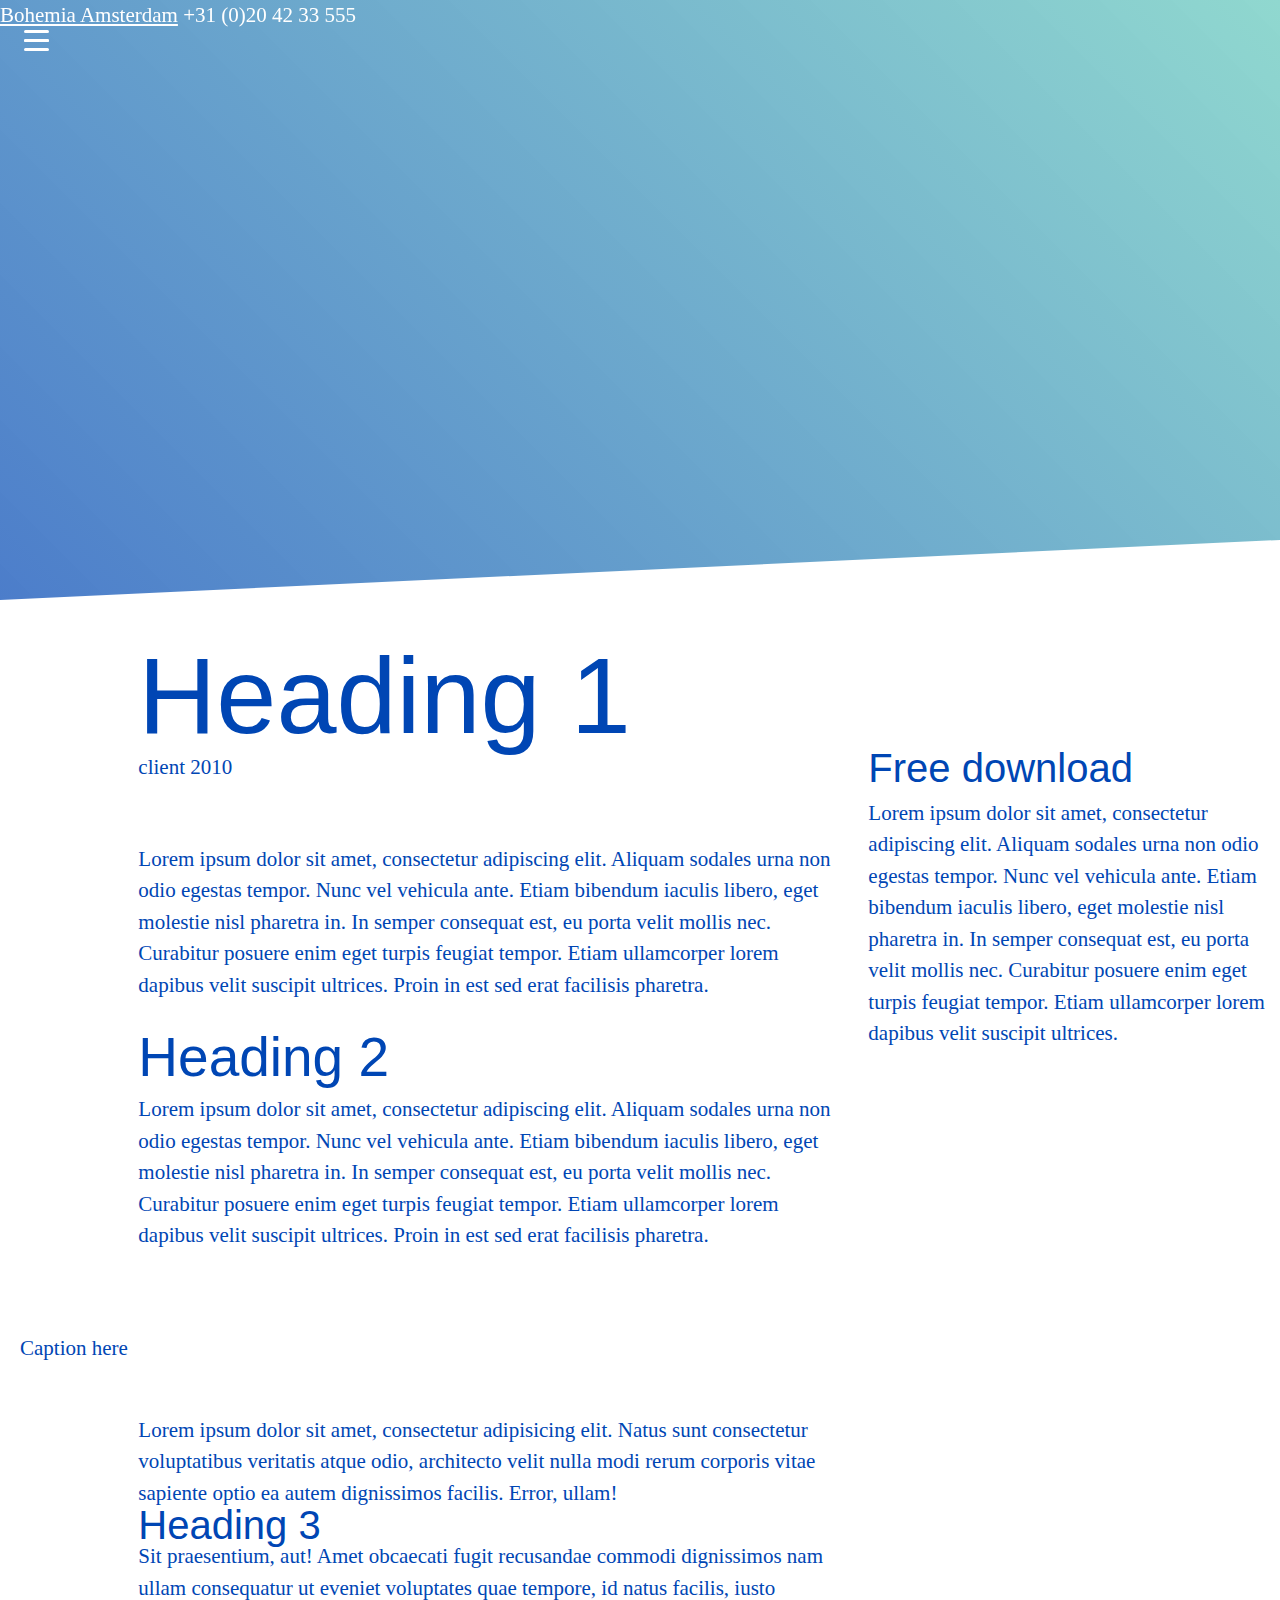
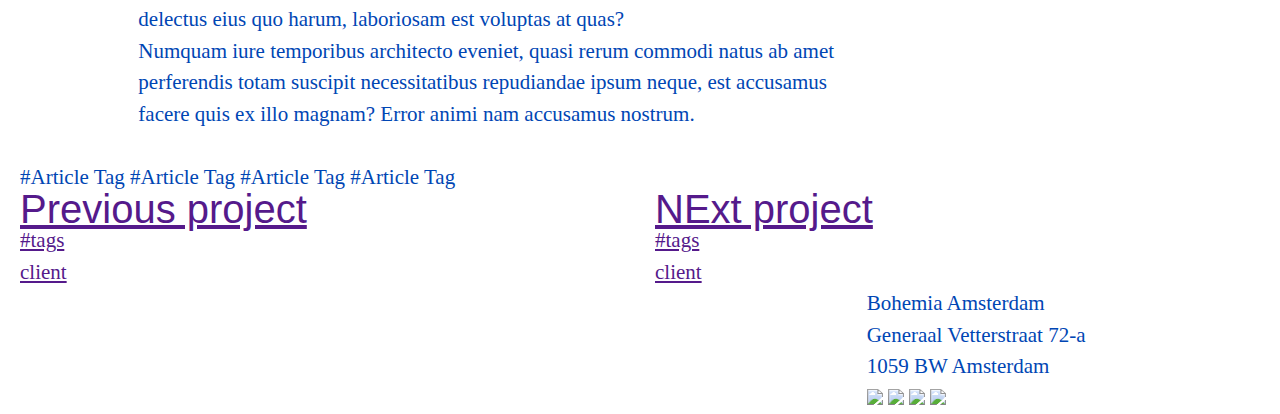
==== index.html @ 064f3d3f "First commit" ====
<!doctype html>
<!--[if lt IE 7]>	  <html class="no-js lt-ie9 lt-ie8 lt-ie7" lang=""> <![endif]-->
<!--[if IE 7]>		 <html class="no-js lt-ie9 lt-ie8" lang=""> <![endif]-->
<!--[if IE 8]>		 <html class="no-js lt-ie9" lang=""> <![endif]-->
<!--[if gt IE 8]><!--> <html class="no-js" lang=""> <!--<![endif]-->
	<head>
		<meta charset="utf-8">
		<meta http-equiv="X-UA-Compatible" content="IE=edge,chrome=1">
		<title></title>
		<meta name="description" content="">
		<meta name="viewport" content="width=device-width, initial-scale=1">
		<link rel="apple-touch-icon" href="apple-touch-icon.png">
		
		<link rel="stylesheet" href="atomic-docs/css/main.css">

		<script src="js/vendor/modernizr-2.8.3-respond-1.4.2.min.js"></script>
	</head>
	<body class="single-work">
  		
<!-- 	The hidden menu -->
	   	<nav class="menu"> 
			<div class="menu-container">
				<div class="menu-content">
					<ul>
						<l1><a href="">entry</a></l1>
						<l1><a href="">entry</a></l1>
						<l1><a href="">entry</a></l1>
						<l1><a href="">entry</a></l1>
						<l1><a href="">entry</a></l1>
						<l1><a href="">entry</a></l1>
					</ul>
				</div> 
			</div>
			<div class="veil"></div>
		</nav> 
		
<!-- 	The fixed header -->
		<header id="header" class="clearfix">
			<button id="ham"><span></span><span></span><span></span><span></span></button>
			<a class="logo" href="#">Bohemia Amsterdam</a>
			<a class="phone">&#43;31 (0)20 42 33 555</a>
		</header>

<!-- 	The hero image. echo the url at PHPHERE-->
		<div class="hero" style="
			background-image: url('http://lorempixel.com/1920/1080');
			background-image: -moz-linear-gradient(	45deg, rgba(0,70,180,0.7),rgba(70,190,175,0.6)), url('http://lorempixel.com/1920/1080');
			background: -webkit-linear-gradient(	45deg, rgba(0,70,180,0.7),rgba(70,190,175,0.6)), url('http://lorempixel.com/1920/1080');
			background: -o-linear-gradient(			45deg, rgba(0,70,180,0.7),rgba(70,190,175,0.6)), url('http://lorempixel.com/1920/1080');
			background: -ms-linear-gradient(		45deg, rgba(0,70,180,0.7),rgba(70,190,175,0.6)), url('http://lorempixel.com/1920/1080');
			background: linear-gradient(			45deg, rgba(0,70,180,0.7),rgba(70,190,175,0.6)), url('http://lorempixel.com/1920/1080');
			background-size: cover;
			-o-background-size: cover;
			-moz-background-size: cover;
			-webkit-background-size: cover;
			background-position:center;
			background-blend-mode: screen;
			-webkit-clip-path: polygon(0 0, 100% 0, 100% 90%, 0 100%);
  			clip-path: polygon(0 0, 100% 0, 100% 90%, 0 100%);">
  		</div>
  		
<!-- 	The main content -->
		<main class="container-fluid relative">
			<div class="row">
				<article class="col-xs"> 
					
				<!-- Header -->
					<header class="col-md-offset-1 col-md-7">
						<h1>Heading 1</h1>
						<div class="meta">
							<span class="client">client</span>
							<time class="year">2010</time>
						</div>
					</header>

				<!-- Intro -->
					<section class="col-md-offset-1 col-md-7">
						<p>Lorem ipsum dolor sit amet, consectetur adipiscing elit. Aliquam sodales urna non odio egestas tempor. Nunc vel vehicula ante. Etiam bibendum iaculis libero, eget molestie nisl pharetra in. In semper consequat est, eu porta velit mollis nec. Curabitur posuere enim eget turpis feugiat tempor. Etiam ullamcorper lorem dapibus velit suscipit ultrices. Proin in est sed erat facilisis pharetra.</p>
					</section>

				<!-- Content -->
					<section class="content">
						<h2>Heading 2</h2>
						<p>Lorem ipsum dolor sit amet, consectetur adipiscing elit. Aliquam sodales urna non odio egestas tempor. Nunc vel vehicula ante. Etiam bibendum iaculis libero, eget molestie nisl pharetra in. In semper consequat est, eu porta velit mollis nec. Curabitur posuere enim eget turpis feugiat tempor. Etiam ullamcorper lorem dapibus velit suscipit ultrices. Proin in est sed erat facilisis pharetra.</p>
						<figure>
							<img src="http://lorempixel.com/940/530" alt="">
							<figcaption>Caption here</figcaption>
						</figure>
						<p>Lorem ipsum dolor sit amet, consectetur adipisicing elit. Natus sunt consectetur voluptatibus veritatis atque odio, architecto velit nulla modi rerum corporis vitae sapiente optio ea autem dignissimos facilis. Error, ullam!</p>
						<h3>Heading 3</h3>
						<p>Sit praesentium, aut! Amet obcaecati fugit recusandae commodi dignissimos nam ullam consequatur ut eveniet voluptates quae tempore, id natus facilis, iusto delectus eius quo harum, laboriosam est voluptas at quas?</p>
						<p>Numquam iure temporibus architecto eveniet, quasi rerum commodi natus ab amet perferendis totam suscipit necessitatibus repudiandae ipsum neque, est accusamus facere quis ex illo magnam? Error animi nam accusamus nostrum.</p>
						
				<!-- 	Gallery -->		
						<section class="gallery">
							<img src="http://lorempixel.com/1920/1080" alt="">
							<img src="http://lorempixel.com/1920/1080" alt="">
							<img src="http://lorempixel.com/1920/1080" alt="">
						</section>
					</section>							

				<!-- Content Footer -->
					<footer>
						<span class="tag">#Article Tag</span>
						<span class="tag">#Article Tag</span>
						<span class="tag">#Article Tag</span>
						<span class="tag">#Article Tag</span>
					</footer>
				</article>
			
				
		<!-- 	Sidebar -->

				<aside class="col-xs col-md-4">
					<h4>Free download</h4>
					<p>Lorem ipsum dolor sit amet, consectetur adipiscing elit. Aliquam sodales urna non odio egestas tempor. Nunc vel vehicula ante. Etiam bibendum iaculis libero, eget molestie nisl pharetra in. In semper consequat est, eu porta velit mollis nec. Curabitur posuere enim eget turpis feugiat tempor. Etiam ullamcorper lorem dapibus velit suscipit ultrices.</p>
				</aside>


			</div>
		</main>
		
<!-- 		Prev/Next -->
		<section class="container-fluid">
			<div class="row">
				<div class="col-xs-12 col-md-6">
					<a href="">
						<h3>Previous project</h3>
						<div>#tags</div>
						<div>client</div>
					</a>					
				</div>
				<div class="col-xs-12 col-md-6">
					<a href="">
						<h3>NExt project</h3>
						<div>#tags</div>
						<div>client</div>
					</a>	
				</div>
			</div>
		</section> 
		
<!-- 		Footer -->
		<footer class="container-fluid">
			<div class="row">
				<div class="col-md-4 col-md-offset-8">
					<div><strong>Bohemia Amsterdam</strong></div>
					<div>Generaal Vetterstraat 72-a<br>1059 BW Amsterdam</div>
					<div>
						<span><a href="#"><img src="http://lorempixel.com/44/44" ></a></span>
						<span><a href="#"><img src="http://lorempixel.com/44/44" ></a></span>
						<span><a href="#"><img src="http://lorempixel.com/44/44" ></a></span>
						<span><a href="#"><img src="http://lorempixel.com/44/44" ></a></span>
					</div>
				</div>
			</div>
			
		</footer>

		<script src="//ajax.googleapis.com/ajax/libs/jquery/1.11.2/jquery.js"></script>
		<script>window.jQuery || document.write('<script src="js/vendor/jquery-1.11.2.js"><\/script>')</script>

		<script src="js/main.js"></script>

		<!-- Google Analytics: change UA-XXXXX-X to be your site's ID. -->
		<script>
			(function(b,o,i,l,e,r){b.GoogleAnalyticsObject=l;b[l]||(b[l]=
			function(){(b[l].q=b[l].q||[]).push(arguments)});b[l].l=+new Date;
			e=o.createElement(i);r=o.getElementsByTagName(i)[0];
			e.src='//www.google-analytics.com/analytics.js';
			r.parentNode.insertBefore(e,r)}(window,document,'script','ga'));
			ga('create','UA-XXXXX-X','auto');ga('send','pageview');
		</script>
	</body>
</html>
---- atomic-docs/css/main.css ----
/* scss/utilities/_variables.scss */
/* scss/utilities/_reset.scss */
/* Eric Meyer's CSS Reset
   http://meyerweb.com/eric/tools/css/reset/ 
   v2.0 | 20110126
   License: none (public domain)
   This is a Sass partial
*/
html, body, div, span, applet, object, iframe,
h1, h2, h3, h4, h5, h6, p, blockquote, pre,
a, abbr, acronym, address, big, cite, code,
del, dfn, em, img, ins, kbd, q, s, samp,
small, strike, strong, sub, sup, tt, var,
b, u, i, center,
dl, dt, dd, ol, ul, li,
fieldset, form, label, legend,
table, caption, tbody, tfoot, thead, tr, th, td,
article, aside, canvas, details, embed,
figure, figcaption, footer, header, hgroup,
menu, nav, output, ruby, section, summary,
time, mark, audio, video {
  margin: 0;
  padding: 0;
  border: 0;
  font-size: 100%;
  font: inherit;
  vertical-align: baseline; }

/* HTML5 display-role reset for older browsers */
article, aside, details, figcaption, figure,
footer, header, hgroup, menu, nav, section {
  display: block; }

body {
  line-height: 1; }

ol, ul {
  list-style: none; }

blockquote, q {
  quotes: none; }

blockquote:before, blockquote:after,
q:before, q:after {
  content: '';
  content: none; }

table {
  border-collapse: collapse;
  border-spacing: 0; }

input, button {
  -webkit-border-radius: 0;
  border-radius: 0;
  -webkit-appearance: none;
  -moz-appearance: none;
  appearance: none;
  box-shadow: none;
  border-radius: none;
  border: none;
  cursor: pointer;
  background: none; }

/* scss/utilities/_base.scss */
html {
  font-size: 62.5%; }

body {
  font-size: 2.1rem;
  font-family: "livory", Times, "Times New Roman", serif;
  color: #0046b4;
  line-height: 1.5;
  -webkit-font-smoothing: antialiased;
  -moz-osx-font-smoothing: grayscale; }

.relative {
  position: relative; }

.container-fluid, .container {
  margin-right: auto;
  margin-left: auto; }

.container-fluid {
  padding-right: 2rem;
  padding-left: 2rem;
  max-width: 143rem; }

.row {
  box-sizing: border-box;
  display: -webkit-box;
  display: -ms-flexbox;
  display: flex;
  -webkit-box-flex: 0;
  -ms-flex: 0 1 auto;
  flex: 0 1 auto;
  -webkit-box-orient: horizontal;
  -webkit-box-direction: normal;
  -ms-flex-direction: row;
  flex-direction: row;
  -ms-flex-wrap: wrap;
  flex-wrap: wrap;
  margin-right: -1.5rem;
  margin-left: -1.5rem; }
  .row.reverse {
    -webkit-box-orient: horizontal;
    -webkit-box-direction: reverse;
    -ms-flex-direction: row-reverse;
    flex-direction: row-reverse; }

.col.reverse {
  -webkit-box-orient: vertical;
  -webkit-box-direction: reverse;
  -ms-flex-direction: column-reverse;
  flex-direction: column-reverse; }

.col-xs, .col-xs-1, .col-xs-2, .col-xs-3, .col-xs-4, .col-xs-5, .col-xs-6, .col-xs-7, .col-xs-8, .col-xs-9, .col-xs-10, .col-xs-11, .col-xs-12, .col-xs-offset-0, .col-xs-offset-1, .col-xs-offset-2, .col-xs-offset-3, .col-xs-offset-4, .col-xs-offset-5, .col-xs-offset-6, .col-xs-offset-7, .col-xs-offset-8, .col-xs-offset-9, .col-xs-offset-10, .col-xs-offset-11, .col-xs-offset-12 {
  box-sizing: border-box;
  -webkit-box-flex: 0;
  -ms-flex: 0 0 auto;
  flex: 0 0 auto;
  padding-right: 1.5rem;
  padding-left: 1.5rem; }

.col-xs {
  -webkit-box-flex: 1;
  -ms-flex-positive: 1;
  flex-grow: 1;
  -ms-flex-preferred-size: 0;
  flex-basis: 0;
  max-width: 100%; }

.col-xs-1 {
  -ms-flex-preferred-size: 8.33333333%;
  flex-basis: 8.33333333%;
  max-width: 8.33333333%; }

.col-xs-2 {
  -ms-flex-preferred-size: 16.66666667%;
  flex-basis: 16.66666667%;
  max-width: 16.66666667%; }

.col-xs-3 {
  -ms-flex-preferred-size: 25%;
  flex-basis: 25%;
  max-width: 25%; }

.col-xs-4 {
  -ms-flex-preferred-size: 33.33333333%;
  flex-basis: 33.33333333%;
  max-width: 33.33333333%; }

.col-xs-5 {
  -ms-flex-preferred-size: 41.66666667%;
  flex-basis: 41.66666667%;
  max-width: 41.66666667%; }

.col-xs-6 {
  -ms-flex-preferred-size: 50%;
  flex-basis: 50%;
  max-width: 50%; }

.col-xs-7 {
  -ms-flex-preferred-size: 58.33333333%;
  flex-basis: 58.33333333%;
  max-width: 58.33333333%; }

.col-xs-8 {
  -ms-flex-preferred-size: 66.66666667%;
  flex-basis: 66.66666667%;
  max-width: 66.66666667%; }

.col-xs-9 {
  -ms-flex-preferred-size: 75%;
  flex-basis: 75%;
  max-width: 75%; }

.col-xs-10 {
  -ms-flex-preferred-size: 83.33333333%;
  flex-basis: 83.33333333%;
  max-width: 83.33333333%; }

.col-xs-11 {
  -ms-flex-preferred-size: 91.66666667%;
  flex-basis: 91.66666667%;
  max-width: 91.66666667%; }

.col-xs-12 {
  -ms-flex-preferred-size: 100%;
  flex-basis: 100%;
  max-width: 100%; }

.col-xs-offset-0 {
  margin-left: 0; }

.col-xs-offset-1 {
  margin-left: 8.33333333%; }

.col-xs-offset-2 {
  margin-left: 16.66666667%; }

.col-xs-offset-3 {
  margin-left: 25%; }

.col-xs-offset-4 {
  margin-left: 33.33333333%; }

.col-xs-offset-5 {
  margin-left: 41.66666667%; }

.col-xs-offset-6 {
  margin-left: 50%; }

.col-xs-offset-7 {
  margin-left: 58.33333333%; }

.col-xs-offset-8 {
  margin-left: 66.66666667%; }

.col-xs-offset-9 {
  margin-left: 75%; }

.col-xs-offset-10 {
  margin-left: 83.33333333%; }

.col-xs-offset-11 {
  margin-left: 91.66666667%; }

.start-xs {
  -webkit-box-pack: start;
  -ms-flex-pack: start;
  justify-content: flex-start;
  text-align: start; }

.center-xs {
  -webkit-box-pack: center;
  -ms-flex-pack: center;
  justify-content: center;
  text-align: center; }

.end-xs {
  -webkit-box-pack: end;
  -ms-flex-pack: end;
  justify-content: flex-end;
  text-align: end; }

.top-xs {
  -webkit-box-align: start;
  -ms-flex-align: start;
  align-items: flex-start; }

.middle-xs {
  -webkit-box-align: center;
  -ms-flex-align: center;
  align-items: center; }

.bottom-xs {
  -webkit-box-align: end;
  -ms-flex-align: end;
  align-items: flex-end; }

.around-xs {
  -ms-flex-pack: distribute;
  justify-content: space-around; }

.between-xs {
  -webkit-box-pack: justify;
  -ms-flex-pack: justify;
  justify-content: space-between; }

.first-xs {
  -webkit-box-ordinal-group: 0;
  -ms-flex-order: -1;
  order: -1; }

.last-xs {
  -webkit-box-ordinal-group: 2;
  -ms-flex-order: 1;
  order: 1; }

@media only screen and (min-width: 48rem) {
  .container {
    width: 49rem; }
  .col-sm, .col-sm-1, .col-sm-2, .col-sm-3, .col-sm-4, .col-sm-5, .col-sm-6, .col-sm-7, .col-sm-8, .col-sm-9, .col-sm-10, .col-sm-11, .col-sm-12, .col-sm-offset-0, .col-sm-offset-1, .col-sm-offset-2, .col-sm-offset-3, .col-sm-offset-4, .col-sm-offset-5, .col-sm-offset-6, .col-sm-offset-7, .col-sm-offset-8, .col-sm-offset-9, .col-sm-offset-10, .col-sm-offset-11, .col-sm-offset-12 {
    box-sizing: border-box;
    -webkit-box-flex: 0;
    -ms-flex: 0 0 auto;
    flex: 0 0 auto;
    padding-right: 1.5rem;
    padding-left: 1.5rem; }
  .col-sm {
    -webkit-box-flex: 1;
    -ms-flex-positive: 1;
    flex-grow: 1;
    -ms-flex-preferred-size: 0;
    flex-basis: 0;
    max-width: 100%; }
  .col-sm-1 {
    -ms-flex-preferred-size: 8.33333333%;
    flex-basis: 8.33333333%;
    max-width: 8.33333333%; }
  .col-sm-2 {
    -ms-flex-preferred-size: 16.66666667%;
    flex-basis: 16.66666667%;
    max-width: 16.66666667%; }
  .col-sm-3 {
    -ms-flex-preferred-size: 25%;
    flex-basis: 25%;
    max-width: 25%; }
  .col-sm-4 {
    -ms-flex-preferred-size: 33.33333333%;
    flex-basis: 33.33333333%;
    max-width: 33.33333333%; }
  .col-sm-5 {
    -ms-flex-preferred-size: 41.66666667%;
    flex-basis: 41.66666667%;
    max-width: 41.66666667%; }
  .col-sm-6 {
    -ms-flex-preferred-size: 50%;
    flex-basis: 50%;
    max-width: 50%; }
  .col-sm-7 {
    -ms-flex-preferred-size: 58.33333333%;
    flex-basis: 58.33333333%;
    max-width: 58.33333333%; }
  .col-sm-8 {
    -ms-flex-preferred-size: 66.66666667%;
    flex-basis: 66.66666667%;
    max-width: 66.66666667%; }
  .col-sm-9 {
    -ms-flex-preferred-size: 75%;
    flex-basis: 75%;
    max-width: 75%; }
  .col-sm-10 {
    -ms-flex-preferred-size: 83.33333333%;
    flex-basis: 83.33333333%;
    max-width: 83.33333333%; }
  .col-sm-11 {
    -ms-flex-preferred-size: 91.66666667%;
    flex-basis: 91.66666667%;
    max-width: 91.66666667%; }
  .col-sm-12 {
    -ms-flex-preferred-size: 100%;
    flex-basis: 100%;
    max-width: 100%; }
  .col-sm-offset-0 {
    margin-left: 0; }
  .col-sm-offset-1 {
    margin-left: 8.33333333%; }
  .col-sm-offset-2 {
    margin-left: 16.66666667%; }
  .col-sm-offset-3 {
    margin-left: 25%; }
  .col-sm-offset-4 {
    margin-left: 33.33333333%; }
  .col-sm-offset-5 {
    margin-left: 41.66666667%; }
  .col-sm-offset-6 {
    margin-left: 50%; }
  .col-sm-offset-7 {
    margin-left: 58.33333333%; }
  .col-sm-offset-8 {
    margin-left: 66.66666667%; }
  .col-sm-offset-9 {
    margin-left: 75%; }
  .col-sm-offset-10 {
    margin-left: 83.33333333%; }
  .col-sm-offset-11 {
    margin-left: 91.66666667%; }
  .start-sm {
    -webkit-box-pack: start;
    -ms-flex-pack: start;
    justify-content: flex-start;
    text-align: start; }
  .center-sm {
    -webkit-box-pack: center;
    -ms-flex-pack: center;
    justify-content: center;
    text-align: center; }
  .end-sm {
    -webkit-box-pack: end;
    -ms-flex-pack: end;
    justify-content: flex-end;
    text-align: end; }
  .top-sm {
    -webkit-box-align: start;
    -ms-flex-align: start;
    align-items: flex-start; }
  .middle-sm {
    -webkit-box-align: center;
    -ms-flex-align: center;
    align-items: center; }
  .bottom-sm {
    -webkit-box-align: end;
    -ms-flex-align: end;
    align-items: flex-end; }
  .around-sm {
    -ms-flex-pack: distribute;
    justify-content: space-around; }
  .between-sm {
    -webkit-box-pack: justify;
    -ms-flex-pack: justify;
    justify-content: space-between; }
  .first-sm {
    -webkit-box-ordinal-group: 0;
    -ms-flex-order: -1;
    order: -1; }
  .last-sm {
    -webkit-box-ordinal-group: 2;
    -ms-flex-order: 1;
    order: 1; } }

@media only screen and (min-width: 64rem) {
  .container {
    width: 65rem; }
  .col-md, .col-md-1, .col-md-2, .col-md-3, .col-md-4, .col-md-5, .col-md-6, .col-md-7, .col-md-8, .col-md-9, .col-md-10, .col-md-11, .col-md-12, .col-md-offset-0, .col-md-offset-1, .col-md-offset-2, .col-md-offset-3, .col-md-offset-4, .col-md-offset-5, .col-md-offset-6, .col-md-offset-7, .col-md-offset-8, .col-md-offset-9, .col-md-offset-10, .col-md-offset-11, .col-md-offset-12 {
    box-sizing: border-box;
    -webkit-box-flex: 0;
    -ms-flex: 0 0 auto;
    flex: 0 0 auto;
    padding-right: 1.5rem;
    padding-left: 1.5rem; }
  .col-md {
    -webkit-box-flex: 1;
    -ms-flex-positive: 1;
    flex-grow: 1;
    -ms-flex-preferred-size: 0;
    flex-basis: 0;
    max-width: 100%; }
  .col-md-1 {
    -ms-flex-preferred-size: 8.33333333%;
    flex-basis: 8.33333333%;
    max-width: 8.33333333%; }
  .col-md-2 {
    -ms-flex-preferred-size: 16.66666667%;
    flex-basis: 16.66666667%;
    max-width: 16.66666667%; }
  .col-md-3 {
    -ms-flex-preferred-size: 25%;
    flex-basis: 25%;
    max-width: 25%; }
  .col-md-4 {
    -ms-flex-preferred-size: 33.33333333%;
    flex-basis: 33.33333333%;
    max-width: 33.33333333%; }
  .col-md-5 {
    -ms-flex-preferred-size: 41.66666667%;
    flex-basis: 41.66666667%;
    max-width: 41.66666667%; }
  .col-md-6 {
    -ms-flex-preferred-size: 50%;
    flex-basis: 50%;
    max-width: 50%; }
  .col-md-7 {
    -ms-flex-preferred-size: 58.33333333%;
    flex-basis: 58.33333333%;
    max-width: 58.33333333%; }
  .col-md-8 {
    -ms-flex-preferred-size: 66.66666667%;
    flex-basis: 66.66666667%;
    max-width: 66.66666667%; }
  .col-md-9 {
    -ms-flex-preferred-size: 75%;
    flex-basis: 75%;
    max-width: 75%; }
  .col-md-10 {
    -ms-flex-preferred-size: 83.33333333%;
    flex-basis: 83.33333333%;
    max-width: 83.33333333%; }
  .col-md-11 {
    -ms-flex-preferred-size: 91.66666667%;
    flex-basis: 91.66666667%;
    max-width: 91.66666667%; }
  .col-md-12 {
    -ms-flex-preferred-size: 100%;
    flex-basis: 100%;
    max-width: 100%; }
  .col-md-offset-0 {
    margin-left: 0; }
  .col-md-offset-1 {
    margin-left: 8.33333333%; }
  .col-md-offset-2 {
    margin-left: 16.66666667%; }
  .col-md-offset-3 {
    margin-left: 25%; }
  .col-md-offset-4 {
    margin-left: 33.33333333%; }
  .col-md-offset-5 {
    margin-left: 41.66666667%; }
  .col-md-offset-6 {
    margin-left: 50%; }
  .col-md-offset-7 {
    margin-left: 58.33333333%; }
  .col-md-offset-8 {
    margin-left: 66.66666667%; }
  .col-md-offset-9 {
    margin-left: 75%; }
  .col-md-offset-10 {
    margin-left: 83.33333333%; }
  .col-md-offset-11 {
    margin-left: 91.66666667%; }
  .start-md {
    -webkit-box-pack: start;
    -ms-flex-pack: start;
    justify-content: flex-start;
    text-align: start; }
  .center-md {
    -webkit-box-pack: center;
    -ms-flex-pack: center;
    justify-content: center;
    text-align: center; }
  .end-md {
    -webkit-box-pack: end;
    -ms-flex-pack: end;
    justify-content: flex-end;
    text-align: end; }
  .top-md {
    -webkit-box-align: start;
    -ms-flex-align: start;
    align-items: flex-start; }
  .middle-md {
    -webkit-box-align: center;
    -ms-flex-align: center;
    align-items: center; }
  .bottom-md {
    -webkit-box-align: end;
    -ms-flex-align: end;
    align-items: flex-end; }
  .around-md {
    -ms-flex-pack: distribute;
    justify-content: space-around; }
  .between-md {
    -webkit-box-pack: justify;
    -ms-flex-pack: justify;
    justify-content: space-between; }
  .first-md {
    -webkit-box-ordinal-group: 0;
    -ms-flex-order: -1;
    order: -1; }
  .last-md {
    -webkit-box-ordinal-group: 2;
    -ms-flex-order: 1;
    order: 1; } }

@media only screen and (min-width: 75rem) {
  .container {
    width: 96%;
    max-width: 143rem; }
  .col-lg, .col-lg-1, .col-lg-2, .col-lg-3, .col-lg-4, .col-lg-5, .col-lg-6, .col-lg-7, .col-lg-8, .col-lg-9, .col-lg-10, .col-lg-11, .col-lg-12, .col-lg-offset-0, .col-lg-offset-1, .col-lg-offset-2, .col-lg-offset-3, .col-lg-offset-4, .col-lg-offset-5, .col-lg-offset-6, .col-lg-offset-7, .col-lg-offset-8, .col-lg-offset-9, .col-lg-offset-10, .col-lg-offset-11, .col-lg-offset-12 {
    box-sizing: border-box;
    -webkit-box-flex: 0;
    -ms-flex: 0 0 auto;
    flex: 0 0 auto;
    padding-right: 1.5rem;
    padding-left: 1.5rem; }
  .col-lg {
    -webkit-box-flex: 1;
    -ms-flex-positive: 1;
    flex-grow: 1;
    -ms-flex-preferred-size: 0;
    flex-basis: 0;
    max-width: 100%; }
  .col-lg-1 {
    -ms-flex-preferred-size: 8.33333333%;
    flex-basis: 8.33333333%;
    max-width: 8.33333333%; }
  .col-lg-2 {
    -ms-flex-preferred-size: 16.66666667%;
    flex-basis: 16.66666667%;
    max-width: 16.66666667%; }
  .col-lg-3 {
    -ms-flex-preferred-size: 25%;
    flex-basis: 25%;
    max-width: 25%; }
  .col-lg-4 {
    -ms-flex-preferred-size: 33.33333333%;
    flex-basis: 33.33333333%;
    max-width: 33.33333333%; }
  .col-lg-5 {
    -ms-flex-preferred-size: 41.66666667%;
    flex-basis: 41.66666667%;
    max-width: 41.66666667%; }
  .col-lg-6 {
    -ms-flex-preferred-size: 50%;
    flex-basis: 50%;
    max-width: 50%; }
  .col-lg-7 {
    -ms-flex-preferred-size: 58.33333333%;
    flex-basis: 58.33333333%;
    max-width: 58.33333333%; }
  .col-lg-8 {
    -ms-flex-preferred-size: 66.66666667%;
    flex-basis: 66.66666667%;
    max-width: 66.66666667%; }
  .col-lg-9 {
    -ms-flex-preferred-size: 75%;
    flex-basis: 75%;
    max-width: 75%; }
  .col-lg-10 {
    -ms-flex-preferred-size: 83.33333333%;
    flex-basis: 83.33333333%;
    max-width: 83.33333333%; }
  .col-lg-11 {
    -ms-flex-preferred-size: 91.66666667%;
    flex-basis: 91.66666667%;
    max-width: 91.66666667%; }
  .col-lg-12 {
    -ms-flex-preferred-size: 100%;
    flex-basis: 100%;
    max-width: 100%; }
  .col-lg-offset-0 {
    margin-left: 0; }
  .col-lg-offset-1 {
    margin-left: 8.33333333%; }
  .col-lg-offset-2 {
    margin-left: 16.66666667%; }
  .col-lg-offset-3 {
    margin-left: 25%; }
  .col-lg-offset-4 {
    margin-left: 33.33333333%; }
  .col-lg-offset-5 {
    margin-left: 41.66666667%; }
  .col-lg-offset-6 {
    margin-left: 50%; }
  .col-lg-offset-7 {
    margin-left: 58.33333333%; }
  .col-lg-offset-8 {
    margin-left: 66.66666667%; }
  .col-lg-offset-9 {
    margin-left: 75%; }
  .col-lg-offset-10 {
    margin-left: 83.33333333%; }
  .col-lg-offset-11 {
    margin-left: 91.66666667%; }
  .start-lg {
    -webkit-box-pack: start;
    -ms-flex-pack: start;
    justify-content: flex-start;
    text-align: start; }
  .center-lg {
    -webkit-box-pack: center;
    -ms-flex-pack: center;
    justify-content: center;
    text-align: center; }
  .end-lg {
    -webkit-box-pack: end;
    -ms-flex-pack: end;
    justify-content: flex-end;
    text-align: end; }
  .top-lg {
    -webkit-box-align: start;
    -ms-flex-align: start;
    align-items: flex-start; }
  .middle-lg {
    -webkit-box-align: center;
    -ms-flex-align: center;
    align-items: center; }
  .bottom-lg {
    -webkit-box-align: end;
    -ms-flex-align: end;
    align-items: flex-end; }
  .around-lg {
    -ms-flex-pack: distribute;
    justify-content: space-around; }
  .between-lg {
    -webkit-box-pack: justify;
    -ms-flex-pack: justify;
    justify-content: space-between; }
  .first-lg {
    -webkit-box-ordinal-group: 0;
    -ms-flex-order: -1;
    order: -1; }
  .last-lg {
    -webkit-box-ordinal-group: 2;
    -ms-flex-order: 1;
    order: 1; } }

/* scss/utilities/_helper.scss */
.hidden {
  display: none !important;
  visibility: hidden; }

.visuallyhidden {
  border: 0;
  clip: rect(0 0 0 0);
  height: 1px;
  margin: -1px;
  overflow: hidden;
  padding: 0;
  position: absolute;
  width: 1px; }
  .visuallyhidden.focusable:active, .visuallyhidden.focusable:focus {
    clip: auto;
    height: auto;
    margin: 0;
    overflow: visible;
    position: static;
    width: auto; }

.invisible {
  visibility: hidden; }

.clearfix {
  *zoom: 1; }
  .clearfix:before {
    content: " ";
    display: table; }
  .clearfix:after {
    content: " ";
    display: table;
    clear: both; }

/* scss/utilities/_mixins.scss */
/* transition syntax
		<name>
		<duration>
		<timing-function>
		<delay> */
/* animation: 
		<name> 
		<duration>
		<timing-function>
		<delay>
		<iteration-count>
		<direction>
		<fill-mode> */
/* scss/utilities/_media_queries.scss */
@media only screen and (min-width: 48rem) {
  /* ====================
      INTERMEDIATE: Menu
     ==================== */ }

@media only screen and (min-width: 64rem) {
  /* ====================
      WIDE: 
     ==================== */ }

@media only screen and (min-width: 75rem) {
  /* ===============
      Maximal Width
     =============== */ }

/* scss/utilities/_print.scss */
@media print {
  * {
    background: transparent !important;
    color: #000 !important;
    box-shadow: none !important;
    text-shadow: none !important; }
    *:before, *:after {
      background: transparent !important;
      color: #000 !important;
      box-shadow: none !important;
      text-shadow: none !important; }
  a {
    text-decoration: underline; }
    a:visited {
      text-decoration: underline; }
    a[href]:after {
      content: " (" attr(href) ")"; }
  abbr[title]:after {
    content: " (" attr(title) ")"; }
  a[href^="#"]:after, a[href^="javascript:"]:after {
    content: ""; }
  pre, blockquote {
    border: 1px solid #999;
    page-break-inside: avoid; }
  thead {
    display: table-header-group; }
  tr {
    page-break-inside: avoid; }
  img {
    page-break-inside: avoid;
    max-width: 100% !important; }
  p, h2, h3 {
    orphans: 3;
    widows: 3; }
  h2, h3 {
    page-break-after: avoid; } }

/* scss/atoms/_images.scss */
img {
  max-width: 100%; }

/* scss/atoms/_buttons.scss */
/* scss/atoms/_hamburger.scss */
/* hamburger button */
#ham {
  width: 25px;
  height: 23px;
  position: fixed;
  top: 0;
  margin: 30px 0 0 24px;
  z-index: 10000;
  -webkit-transform: rotate(0deg);
  -moz-transform: rotate(0deg);
  -o-transform: rotate(0deg);
  transform: rotate(0deg);
  -webkit-transition: 0.5s, ease-in-out;
  -moz-transition: 0.5s, ease-in-out;
  -o-transition: 0.5s, ease-in-out;
  transition: 0.5s, ease-in-out;
  cursor: pointer; }
  #ham:focus {
    outline: none; }
  #ham span {
    display: block;
    position: absolute;
    height: 3px;
    width: 100%;
    border-radius: 9px;
    opacity: 1;
    left: 0;
    -webkit-transform: rotate(0deg);
    -moz-transform: rotate(0deg);
    -o-transform: rotate(0deg);
    transform: rotate(0deg);
    -webkit-transition: 0.25s, ease-in-out;
    -moz-transition: 0.25s, ease-in-out;
    -o-transition: 0.25s, ease-in-out;
    transition: 0.25s, ease-in-out; }
    #ham span:nth-child(1) {
      top: 0px; }
    #ham span:nth-child(2), #ham span:nth-child(3) {
      top: 9px; }
    #ham span:nth-child(4) {
      top: 18px; }
  #ham.open span {
    background: #46beaf; }
    #ham.open span:nth-child(1) {
      top: 9px;
      width: 0%;
      left: 50%; }
    #ham.open span:nth-child(2) {
      -webkit-transform: rotate(45deg);
      -moz-transform: rotate(45deg);
      -o-transform: rotate(45deg);
      transform: rotate(45deg); }
    #ham.open span:nth-child(3) {
      -webkit-transform: rotate(-45deg);
      -moz-transform: rotate(-45deg);
      -o-transform: rotate(-45deg);
      transform: rotate(-45deg); }
    #ham.open span:nth-child(4) {
      top: 9px;
      width: 0%;
      left: 50%; }

/* scss/atoms/_inputs.scss */
/* scss/atoms/_typography.scss */
h1 {
  margin-top: 4rem; }

h1, h2, h3, h4, h5, h6 {
  font-family: "brandon-grotesque", Gotham, "Helvetica Neue", Helvetica, Arial, sans-serif;
  font-weight: 100; }

h1, h2, h3 {
  line-height: 0.6; }

h1 {
  line-height: 0.6;
  padding: 7.74rem 0; }

.single-blog h1 {
  font-weight: 700;
  font-size: 2.8rem;
  line-height: 1.4;
  padding: 0;
  margin: 0 0 100px 0; }

.single-blog h2,
.single-work h2 {
  font-size: 5.5rem;
  line-height: 0.6;
  padding: 4rem 0 2rem 0; }

.single-blog .title, .single-work h1 {
  font-size: 10.8rem;
  line-height: 0.6;
  padding: 2.365rem 0; }

h3 {
  font-weight: 100;
  font-size: 4rem;
  line-height: 0.8; }

h4 {
  font-size: 4rem; }

/*
.content h4 {
	font-weight: 700;
	font-size: 2rem;
}

article.project h2, h5 {
	font-family: $headline-font;
	font-weight: $h-weight;
	font-size: $h3-single;
	line-height: $body-lh;
	@include linear-gradient(45deg,$blue,$red);
}

article.story h3 {
	font-family: $headline-font;
	font-weight: $h-weight;
	font-size: $h3-single;
	line-height: $big-lh;
	padding: $h3-single-pad 0;
	@include linear-gradient(45deg,$blue,$green);
	margin-left: -3px;
}

h6 {
	font-family: $headline-font;
	font-weight: 700;
	font-size: 3rem;
	line-height: 3.5rem;
}*/
/* scss/atoms/_hero.scss */
.hero {
  height: 66.6666vh; }

/* scss/molecules/_gallery.scss */
.gallery img {
  padding: 0;
  width: 100% !important; }

/* scss/molecules/_header.scss */
#header {
  position: fixed;
  z-index: 20000;
  display: block;
  -webkit-transition: all, 0.3s, ease;
  -moz-transition: all, 0.3s, ease;
  -o-transition: all, 0.3s, ease;
  transition: all, 0.3s, ease; }

.blue {
  color: #0046b4; }

.red {
  color: #fa5f69; }

.green {
  color: #46beaf; }

.white {
  color: #ffffff; }

.blue-bg {
  background: #0046b4; }

.red-bg {
  background: #fa5f69; }

.green-bg {
  background: #46beaf; }

.white-bg {
  background: #ffffff; }

/* scss/molecules/_menu.scss */
/* slideout menu */
.menu {
  position: fixed;
  z-index: 1000;
  top: 0;
  left: 0;
  height: 100%;
  width: 100%;
  visibility: hidden; }
  .menu .veil:after {
    /* overlay layer */
    position: absolute;
    top: 0;
    left: 0;
    width: 100%;
    height: 100%;
    background: transparent;
    cursor: pointer;
    -webkit-transition: background, 0.3s, 0.3s;
    -moz-transition: background, 0.3s, 0.3s;
    -o-transition: background, 0.3s, 0.3s;
    transition: background, 0.3s, 0.3s; }
  .menu.is-visible {
    visibility: visible; }
    .menu.is-visible .veil:after {
      background: rgba(255, 255, 255, 0.6);
      -webkit-transition: background, 0.3s, 0s;
      -moz-transition: background, 0.3s, 0s;
      -o-transition: background, 0.3s, 0s;
      transition: background, 0.3s, 0s; }

.menu-container {
  position: fixed;
  width: 90%;
  height: 100%;
  top: 0;
  background: #ffffff;
  z-index: 1;
  -webkit-transition: background, 0.3s, 0.3s;
  -moz-transition: background, 0.3s, 0.3s;
  -o-transition: background, 0.3s, 0.3s;
  transition: background, 0.3s, 0.3s;
  -webkit-clip-path: polygon(0 0, 100% 0, 80% 100%, 0 100%);
  clip-path: polygon(0 0, 100% 0, 80% 100%, 0 100%);
  left: 0;
  -webkit-transform: translate3d(-100%, 0, 0);
  -moz-transform: translate3d(-100%, 0, 0);
  -ms-transform: translate3d(-100%, 0, 0);
  -o-transform: translate3d(-100%, 0, 0);
  transform: translate3d(-100%, 0, 0); }

.is-visible .menu-container {
  -webkit-transform: translate3d(0, 0, 0);
  -moz-transform: translate3d(0, 0, 0);
  -ms-transform: translate3d(0, 0, 0);
  -o-transform: translate3d(0, 0, 0);
  transform: translate3d(0, 0, 0);
  -webkit-transition-delay: 0s;
  -moz-transition-delay: 0s;
  transition-delay: 0s; }

@media only screen and (min-width: 768px) {
  .menu-container {
    width: 440px; } }

/*@media only screen and (min-width: 1170px)
 * .menu-container
 * 	width: 440px */
.menu-content {
  position: absolute;
  top: 0;
  left: 0;
  width: 100%;
  height: 100%;
  padding: 100px 70px;
  overflow: auto;
  /* smooth scrolling on touch devices */
  -webkit-overflow-scrolling: touch; }
  .menu-content li {
    margin: 0; }
    .menu-content li a {
      font-family: "brandon-grotesque", Gotham, "Helvetica Neue", Helvetica, Arial, sans-serif;
      font-weight: 100;
      font-size: 5.5rem;
      color: #46beaf;
      text-decoration: none;
      text-transform: lowercase;
      -webkit-transition: all, 0.3s, ease;
      -moz-transition: all, 0.3s, ease;
      -o-transition: all, 0.3s, ease;
      transition: all, 0.3s, ease; }
      .menu-content li a:hover {
        color: #0046b4; }
    .menu-content li:first-of-type {
      margin-top: 0; }

@media only screen and (min-width: 768px) {
  .menu-content p {
    font-size: 16px;
    font-size: 1rem;
    line-height: 1.6; } }

/* scss/molecules/_post-item.scss */
/* scss/molecules/_quotes.scss */
/* scss/molecules/_share-widget.scss */
/* scss/organisms/_footer.scss */
/* scss/organisms/_header.scss */
/* scss/organisms/_next_prev.scss */
/* scss/organisms/_sidebar.scss */
@media only screen and (min-width: 48rem) {
  aside {
    position: relative; } }

@media only screen and (min-width: 64rem) {
  aside {
    position: absolute;
    margin-top: 138px;
    right: 0; } }

/* scss/templates/_single-green.scss */
/* scss/templates/_single-work.scss */
/* LINKED SCSS
 * molecules/_gallery.scss
 
 */
@media only screen and (min-width: 48rem) {
  .content *:not(.gallery):not(img):not(figure):not(figcaption) {
    padding-right: 0.5rem;
    padding-left: 0.5rem; } }

@media only screen and (min-width: 64rem) {
  .content *:not(.gallery):not(img):not(figure):not(figcaption) {
    padding-right: 33.33333333%;
    padding-left: 8.33333333%;
    margin-left: 1.5rem; } }

figure {
  padding-top: 5rem;
  padding-bottom: 5rem; }

.content img {
  width: 66.66666667%; }

.meta {
  margin-bottom: 6rem; }
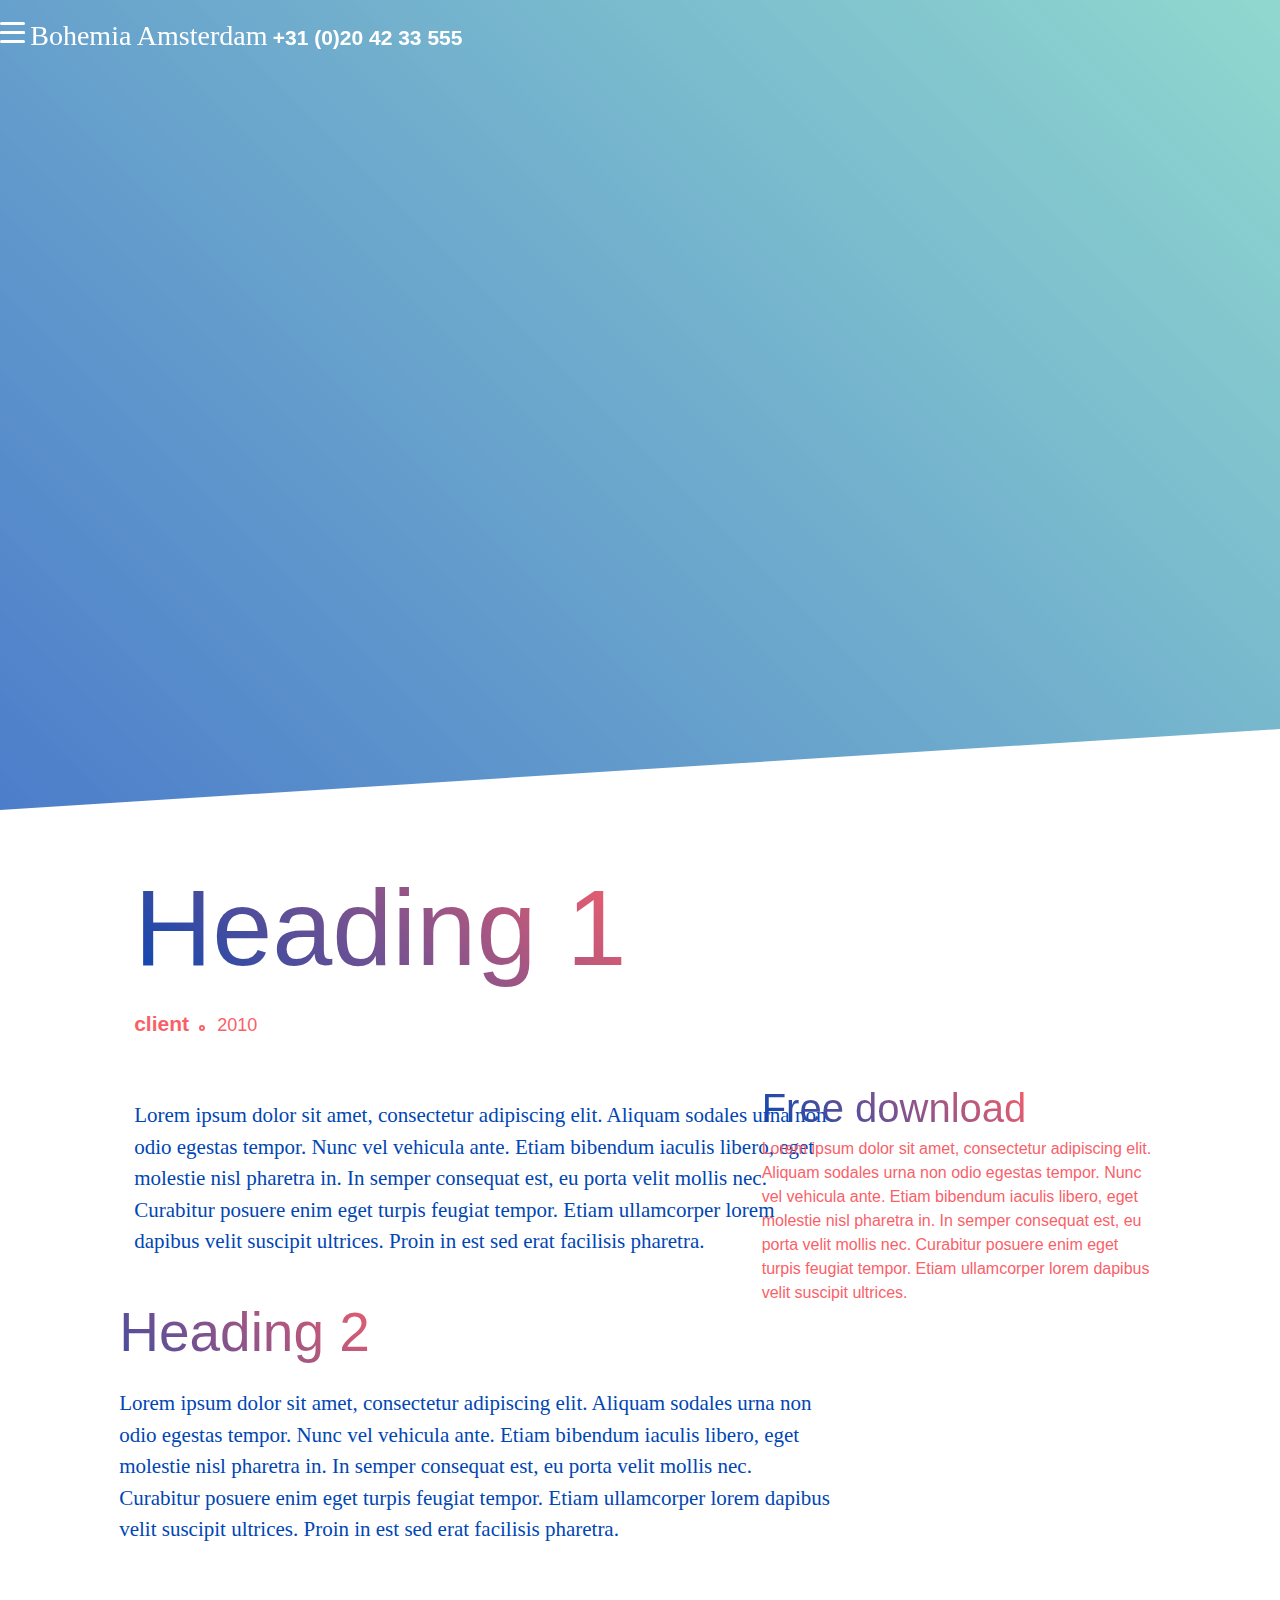
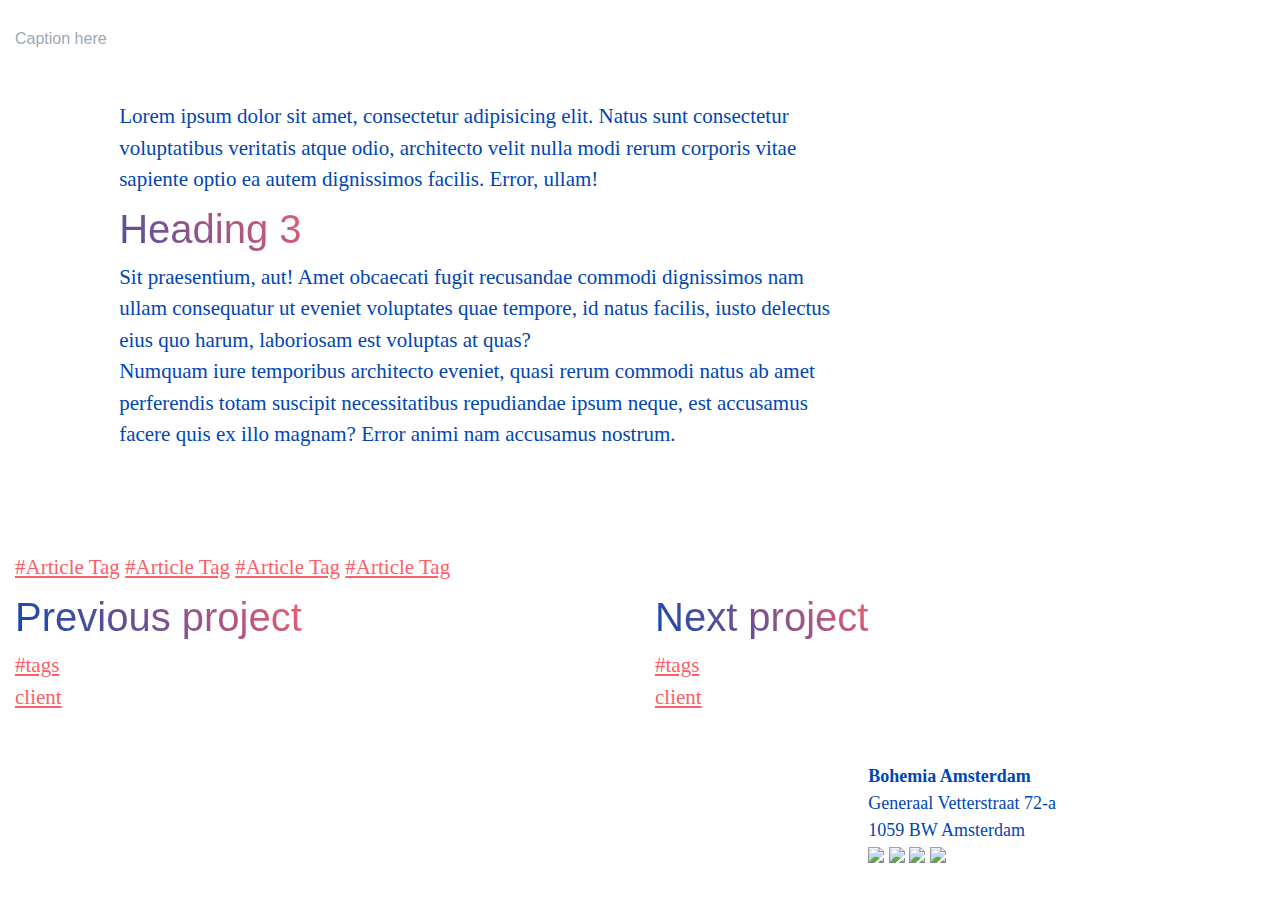
==== commit 85c488d5: "Lots" ====
--- a/index.html
+++ b/index.html
@@ -22,12 +22,12 @@
 			<div class="menu-container">
 				<div class="menu-content">
 					<ul>
-						<l1><a href="">entry</a></l1>
-						<l1><a href="">entry</a></l1>
-						<l1><a href="">entry</a></l1>
-						<l1><a href="">entry</a></l1>
-						<l1><a href="">entry</a></l1>
-						<l1><a href="">entry</a></l1>
+						<l1><a href="front-page.html">Home</a></l1>
+						<l1><a href="single-work.html">Work post</a></l1>
+						<l1><a href="single-blog.html">Blog post</a></l1>
+						<l1><a href="overview-work">Overview Work</a></l1>
+						<l1><a href="overview-blog">Overview Blog</a></l1>
+						<l1><a href="overview-about">Overview About</a></l1>
 					</ul>
 				</div> 
 			</div>
@@ -68,7 +68,7 @@
 					<header class="col-md-offset-1 col-md-7">
 						<h1>Heading 1</h1>
 						<div class="meta">
-							<span class="client">client</span>
+							<a href="#" class="client">client</a>
 							<time class="year">2010</time>
 						</div>
 					</header>
@@ -101,10 +101,10 @@
 
 				<!-- Content Footer -->
 					<footer>
-						<span class="tag">#Article Tag</span>
-						<span class="tag">#Article Tag</span>
-						<span class="tag">#Article Tag</span>
-						<span class="tag">#Article Tag</span>
+						<a href="#" class="tag">#Article Tag</a>
+						<a href="#" class="tag">#Article Tag</a>
+						<a href="#" class="tag">#Article Tag</a>
+						<a href="#" class="tag">#Article Tag</a>
 					</footer>
 				</article>
 			
@@ -132,7 +132,7 @@
 				</div>
 				<div class="col-xs-12 col-md-6">
 					<a href="">
-						<h3>NExt project</h3>
+						<h3>Next project</h3>
 						<div>#tags</div>
 						<div>client</div>
 					</a>	
--- a/atomic-docs/css/main.css
+++ b/atomic-docs/css/main.css
@@ -61,7 +61,53 @@
   cursor: pointer;
   background: none; }
 
+/* scss/utilities/_mixins.scss */
+/* transition syntax
+		<name>
+		<duration>
+		<timing-function>
+		<delay> */
+/* animation: 
+		<name> 
+		<duration>
+		<timing-function>
+		<delay>
+		<iteration-count>
+		<direction>
+		<fill-mode> */
+/* transform: 
+		<name> 
+		<duration>
+		<timing-function>
+		<delay>
+		<iteration-count>
+		<direction>
+		<fill-mode> */
 /* scss/utilities/_base.scss */
+@font-face {
+  font-family: 'brandon-grotesque';
+  font-style: normal;
+  font-weight: 100;
+  src: url(../../../fonts/Brandon_thin.woff) format("woff"); }
+
+@font-face {
+  font-family: 'brandon-grotesque';
+  font-style: normal;
+  font-weight: 200;
+  src: url(../../../fonts/Brandon_light.woff) format("woff"); }
+
+@font-face {
+  font-family: 'brandon-grotesque';
+  font-style: normal;
+  font-weight: 300;
+  src: url(../../../fonts/Brandon_reg.woff) format("woff"); }
+
+@font-face {
+  font-family: 'brandon-grotesque';
+  font-style: normal;
+  font-weight: 700;
+  src: url(../../../fonts/Brandon_bld.woff) format("woff"); }
+
 html {
   font-size: 62.5%; }
 
@@ -76,14 +122,27 @@
 .relative {
   position: relative; }
 
-.container-fluid, .container {
+strong {
+  font-weight: 700; }
+
+a, a img {
+  -webkit-transition: all, 0.3s, ease;
+  -moz-transition: all, 0.3s, ease;
+  -o-transition: all, 0.3s, ease;
+  transition: all, 0.3s, ease; }
+
+.container-fluid, .container, .container-full {
   margin-right: auto;
   margin-left: auto; }
 
 .container-fluid {
-  padding-right: 2rem;
-  padding-left: 2rem;
+  padding-right: 1.5rem;
+  padding-left: 1.5rem;
   max-width: 143rem; }
+
+.container-full {
+  padding-right: 1.5rem;
+  padding-left: 1.5rem; }
 
 .row {
   box-sizing: border-box;
@@ -113,6 +172,10 @@
   -ms-flex-direction: column-reverse;
   flex-direction: column-reverse; }
 
+/* 
+ * Name: xs
+ * Desc: Vertical mobile
+ */
 .col-xs, .col-xs-1, .col-xs-2, .col-xs-3, .col-xs-4, .col-xs-5, .col-xs-6, .col-xs-7, .col-xs-8, .col-xs-9, .col-xs-10, .col-xs-11, .col-xs-12, .col-xs-offset-0, .col-xs-offset-1, .col-xs-offset-2, .col-xs-offset-3, .col-xs-offset-4, .col-xs-offset-5, .col-xs-offset-6, .col-xs-offset-7, .col-xs-offset-8, .col-xs-offset-9, .col-xs-offset-10, .col-xs-offset-11, .col-xs-offset-12 {
   box-sizing: border-box;
   -webkit-box-flex: 0;
@@ -277,6 +340,10 @@
   -ms-flex-order: 1;
   order: 1; }
 
+/* 
+ * Name: sm
+ * Desc: Vertical tablets or landscape mobile
+ */
 @media only screen and (min-width: 48rem) {
   .container {
     width: 49rem; }
@@ -409,6 +476,10 @@
     -ms-flex-order: 1;
     order: 1; } }
 
+/* 
+ * Name: md
+ * Desc: Lanscape tablets and small desktop
+ */
 @media only screen and (min-width: 64rem) {
   .container {
     width: 65rem; }
@@ -541,6 +612,10 @@
     -ms-flex-order: 1;
     order: 1; } }
 
+/* 
+ * Name: lg
+ * Desc: Large desktop
+ */
 @media only screen and (min-width: 75rem) {
   .container {
     width: 96%;
@@ -674,6 +749,143 @@
     -ms-flex-order: 1;
     order: 1; } }
 
+/* 
+ * Name: xlg
+ * Desc: Extra Large desktop
+ */
+@media only screen and (min-width: 100.1rem) {
+  .container {
+    width: 96%;
+    max-width: 143rem; }
+  .col-xlg, .col-xlg-1, .col-xlg-2, .col-xlg-3, .col-xlg-4, .col-xlg-5, .col-xlg-6, .col-xlg-7, .col-xlg-8, .col-xlg-9, .col-xlg-10, .col-xlg-11, .col-xlg-12, .col-xlg-offset-0, .col-xlg-offset-1, .col-xlg-offset-2, .col-xlg-offset-3, .col-xlg-offset-4, .col-xlg-offset-5, .col-xlg-offset-6, .col-xlg-offset-7, .col-xlg-offset-8, .col-xlg-offset-9, .col-xlg-offset-10, .col-xlg-offset-11, .col-xlg-offset-12 {
+    box-sizing: border-box;
+    -webkit-box-flex: 0;
+    -ms-flex: 0 0 auto;
+    flex: 0 0 auto;
+    padding-right: 1.5rem;
+    padding-left: 1.5rem; }
+  .col-xlg {
+    -webkit-box-flex: 1;
+    -ms-flex-positive: 1;
+    flex-grow: 1;
+    -ms-flex-preferred-size: 0;
+    flex-basis: 0;
+    max-width: 100%; }
+  .col-xlg-1 {
+    -ms-flex-preferred-size: 8.33333333%;
+    flex-basis: 8.33333333%;
+    max-width: 8.33333333%; }
+  .col-xlg-2 {
+    -ms-flex-preferred-size: 16.66666667%;
+    flex-basis: 16.66666667%;
+    max-width: 16.66666667%; }
+  .col-xlg-3 {
+    -ms-flex-preferred-size: 25%;
+    flex-basis: 25%;
+    max-width: 25%; }
+  .col-xlg-4 {
+    -ms-flex-preferred-size: 33.33333333%;
+    flex-basis: 33.33333333%;
+    max-width: 33.33333333%; }
+  .col-xlg-5 {
+    -ms-flex-preferred-size: 41.66666667%;
+    flex-basis: 41.66666667%;
+    max-width: 41.66666667%; }
+  .col-xlg-6 {
+    -ms-flex-preferred-size: 50%;
+    flex-basis: 50%;
+    max-width: 50%; }
+  .col-xlg-7 {
+    -ms-flex-preferred-size: 58.33333333%;
+    flex-basis: 58.33333333%;
+    max-width: 58.33333333%; }
+  .col-xlg-8 {
+    -ms-flex-preferred-size: 66.66666667%;
+    flex-basis: 66.66666667%;
+    max-width: 66.66666667%; }
+  .col-xlg-9 {
+    -ms-flex-preferred-size: 75%;
+    flex-basis: 75%;
+    max-width: 75%; }
+  .col-xlg-10 {
+    -ms-flex-preferred-size: 83.33333333%;
+    flex-basis: 83.33333333%;
+    max-width: 83.33333333%; }
+  .col-xlg-11 {
+    -ms-flex-preferred-size: 91.66666667%;
+    flex-basis: 91.66666667%;
+    max-width: 91.66666667%; }
+  .col-xlg-12 {
+    -ms-flex-preferred-size: 100%;
+    flex-basis: 100%;
+    max-width: 100%; }
+  .col-xlg-offset-0 {
+    margin-left: 0; }
+  .col-xlg-offset-1 {
+    margin-left: 8.33333333%; }
+  .col-xlg-offset-2 {
+    margin-left: 16.66666667%; }
+  .col-xlg-offset-3 {
+    margin-left: 25%; }
+  .col-xlg-offset-4 {
+    margin-left: 33.33333333%; }
+  .col-xlg-offset-5 {
+    margin-left: 41.66666667%; }
+  .col-xlg-offset-6 {
+    margin-left: 50%; }
+  .col-xlg-offset-7 {
+    margin-left: 58.33333333%; }
+  .col-xlg-offset-8 {
+    margin-left: 66.66666667%; }
+  .col-xlg-offset-9 {
+    margin-left: 75%; }
+  .col-xlg-offset-10 {
+    margin-left: 83.33333333%; }
+  .col-xlg-offset-11 {
+    margin-left: 91.66666667%; }
+  .start-xlg {
+    -webkit-box-pack: start;
+    -ms-flex-pack: start;
+    justify-content: flex-start;
+    text-align: start; }
+  .center-xlg {
+    -webkit-box-pack: center;
+    -ms-flex-pack: center;
+    justify-content: center;
+    text-align: center; }
+  .end-xlg {
+    -webkit-box-pack: end;
+    -ms-flex-pack: end;
+    justify-content: flex-end;
+    text-align: end; }
+  .top-xlg {
+    -webkit-box-align: start;
+    -ms-flex-align: start;
+    align-items: flex-start; }
+  .middle-xlg {
+    -webkit-box-align: center;
+    -ms-flex-align: center;
+    align-items: center; }
+  .bottom-xlg {
+    -webkit-box-align: end;
+    -ms-flex-align: end;
+    align-items: flex-end; }
+  .around-xlg {
+    -ms-flex-pack: distribute;
+    justify-content: space-around; }
+  .between-xlg {
+    -webkit-box-pack: justify;
+    -ms-flex-pack: justify;
+    justify-content: space-between; }
+  .first-xlg {
+    -webkit-box-ordinal-group: 0;
+    -ms-flex-order: -1;
+    order: -1; }
+  .last-xlg {
+    -webkit-box-ordinal-group: 2;
+    -ms-flex-order: 1;
+    order: 1; } }
+
 /* scss/utilities/_helper.scss */
 .hidden {
   display: none !important;
@@ -699,6 +911,11 @@
 .invisible {
   visibility: hidden; }
 
+.translucent {
+  -ms-filter: "progid:DXImageTransform.Microsoft.Alpha(Opacity=50)";
+  -khtml-opacity: 0.5;
+  opacity: 0.5; }
+
 .clearfix {
   *zoom: 1; }
   .clearfix:before {
@@ -709,36 +926,35 @@
     display: table;
     clear: both; }
 
-/* scss/utilities/_mixins.scss */
-/* transition syntax
-		<name>
-		<duration>
-		<timing-function>
-		<delay> */
-/* animation: 
-		<name> 
-		<duration>
-		<timing-function>
-		<delay>
-		<iteration-count>
-		<direction>
-		<fill-mode> */
+.blue {
+  color: #0046b4 !important; }
+
+.red {
+  color: #fa5f69 !important; }
+
+.green {
+  color: #46beaf !important; }
+
+.white {
+  color: #ffffff !important; }
+
+.blue-bg {
+  background: #0046b4 !important; }
+
+.red-bg {
+  background: #fa5f69 !important; }
+
+.green-bg {
+  background: #46beaf !important; }
+
+.white-bg {
+  background: #ffffff !important; }
+
+.full-width {
+  flex-basis: 100%;
+  max-width: 100%; }
+
 /* scss/utilities/_media_queries.scss */
-@media only screen and (min-width: 48rem) {
-  /* ====================
-      INTERMEDIATE: Menu
-     ==================== */ }
-
-@media only screen and (min-width: 64rem) {
-  /* ====================
-      WIDE: 
-     ==================== */ }
-
-@media only screen and (min-width: 75rem) {
-  /* ===============
-      Maximal Width
-     =============== */ }
-
 /* scss/utilities/_print.scss */
 @media print {
   * {
@@ -778,27 +994,126 @@
     page-break-after: avoid; } }
 
 /* scss/atoms/_images.scss */
-img {
+.content img {
   max-width: 100%; }
 
 /* scss/atoms/_buttons.scss */
+button {
+  font-family: "livory", Times, "Times New Roman", serif;
+  font-style: italic;
+  font-weight: 700;
+  color: #ffffff;
+  line-height: 0.8;
+  font-size: 1.6rem;
+  height: 5rem;
+  padding: 0 3rem;
+  border-width: 4px;
+  border-style: solid;
+  outline: 0;
+  -webkit-transition: all, 0.3s, ease;
+  -moz-transition: all, 0.3s, ease;
+  -o-transition: all, 0.3s, ease;
+  transition: all, 0.3s, ease; }
+  @media only screen and (min-width: 48rem) {
+    button {
+      line-height: 0.8;
+      font-size: 2.1rem;
+      height: 6.4rem;
+      padding: 0 4rem;
+      margin: 2rem 0; } }
+  button.outline-white {
+    border-color: #ffffff;
+    margin: 6rem auto 2rem; }
+    button.outline-white:hover {
+      opacity: .7; }
+    button.outline-white:active {
+      opacity: .5; }
+  button.outline-green {
+    -webkit-border-image: -webkit-linear-gradient(45deg, #0046b4, #46beaf);
+    -moz-border-image: -moz-linear-gradient(45deg, #0046b4, #46beaf);
+    -o-border-image: -o-linear-gradient(45deg, #0046b4, #46beaf);
+    border-image: linear-gradient(45deg, #0046b4, #46beaf);
+    border-image-slice: 1;
+    background: -webkit-linear-gradient(45deg, #0046b4, #46beaf);
+    background: -moz-linear-gradient(45deg, #0046b4, #46beaf);
+    background: -o-linear-gradient(45deg, #0046b4, #46beaf);
+    background: -ms-linear-gradient(45deg, #0046b4, #46beaf);
+    background: linear-gradient(45deg, #0046b4, #46beaf);
+    -webkit-background-clip: text;
+    -webkit-text-fill-color: transparent;
+    display: inline-block;
+    margin: 6rem auto 2rem; }
+    button.outline-green:hover {
+      opacity: .7; }
+    button.outline-green:active {
+      opacity: .5; }
+  button.red-btn {
+    border-color: transparent;
+    -webkit-border-image: -webkit-linear-gradient(90deg, #0046b4, #fa5f69);
+    -moz-border-image: -moz-linear-gradient(90deg, #0046b4, #fa5f69);
+    -o-border-image: -o-linear-gradient(90deg, #0046b4, #fa5f69);
+    border-image: linear-gradient(90deg, #0046b4, #fa5f69);
+    border-image-slice: 1;
+    background-image: -webkit-linear-gradient(45deg, #0046b4, #fa5f69);
+    background-image: -moz-linear-gradient(45deg, #0046b4, #fa5f69);
+    background-image: -o-linear-gradient(45deg, #0046b4, #fa5f69);
+    background-image: -ms-linear-gradient(45deg, #0046b4, #fa5f69);
+    background-image: linear-gradient(45deg, #0046b4, #fa5f69); }
+    button.red-btn:hover {
+      background-image: -webkit-linear-gradient(90deg, #0046b4, #fa5f69);
+      background-image: -moz-linear-gradient(90deg, #0046b4, #fa5f69);
+      background-image: -o-linear-gradient(90deg, #0046b4, #fa5f69);
+      background-image: -ms-linear-gradient(90deg, #0046b4, #fa5f69);
+      background-image: linear-gradient(90deg, #0046b4, #fa5f69); }
+    button.red-btn:active {
+      background-image: -webkit-linear-gradient(90deg, #0046b4, #fa5f69);
+      background-image: -moz-linear-gradient(90deg, #0046b4, #fa5f69);
+      background-image: -o-linear-gradient(90deg, #0046b4, #fa5f69);
+      background-image: -ms-linear-gradient(90deg, #0046b4, #fa5f69);
+      background-image: linear-gradient(90deg, #0046b4, #fa5f69);
+      opacity: .8; }
+  button.green-btn {
+    border-color: transparent;
+    -webkit-border-image: -webkit-linear-gradient(90deg, #0046b4, #46beaf);
+    -moz-border-image: -moz-linear-gradient(90deg, #0046b4, #46beaf);
+    -o-border-image: -o-linear-gradient(90deg, #0046b4, #46beaf);
+    border-image: linear-gradient(90deg, #0046b4, #46beaf);
+    border-image-slice: 1;
+    background-image: -webkit-linear-gradient(45deg, #0046b4, #46beaf);
+    background-image: -moz-linear-gradient(45deg, #0046b4, #46beaf);
+    background-image: -o-linear-gradient(45deg, #0046b4, #46beaf);
+    background-image: -ms-linear-gradient(45deg, #0046b4, #46beaf);
+    background-image: linear-gradient(45deg, #0046b4, #46beaf); }
+    button.green-btn:hover {
+      background-image: -webkit-linear-gradient(90deg, #0046b4, #46beaf);
+      background-image: -moz-linear-gradient(90deg, #0046b4, #46beaf);
+      background-image: -o-linear-gradient(90deg, #0046b4, #46beaf);
+      background-image: -ms-linear-gradient(90deg, #0046b4, #46beaf);
+      background-image: linear-gradient(90deg, #0046b4, #46beaf); }
+    button.green-btn:active {
+      background-image: -webkit-linear-gradient(90deg, #0046b4, #46beaf);
+      background-image: -moz-linear-gradient(90deg, #0046b4, #46beaf);
+      background-image: -o-linear-gradient(90deg, #0046b4, #46beaf);
+      background-image: -ms-linear-gradient(90deg, #0046b4, #46beaf);
+      background-image: linear-gradient(90deg, #0046b4, #46beaf);
+      opacity: .8; }
+
 /* scss/atoms/_hamburger.scss */
 /* hamburger button */
 #ham {
-  width: 25px;
-  height: 23px;
-  position: fixed;
-  top: 0;
-  margin: 30px 0 0 24px;
-  z-index: 10000;
+  width: 2.5rem;
+  height: 2.3rem;
   -webkit-transform: rotate(0deg);
   -moz-transform: rotate(0deg);
   -o-transform: rotate(0deg);
   transform: rotate(0deg);
-  -webkit-transition: 0.5s, ease-in-out;
-  -moz-transition: 0.5s, ease-in-out;
-  -o-transition: 0.5s, ease-in-out;
-  transition: 0.5s, ease-in-out;
+  -webkit-transition: all, 0.3s, ease;
+  -moz-transition: all, 0.3s, ease;
+  -o-transition: all, 0.3s, ease;
+  transition: all, 0.3s, ease;
+  border: 0;
+  margin: 0;
+  padding: 0;
   cursor: pointer; }
   #ham:focus {
     outline: none; }
@@ -810,6 +1125,7 @@
     border-radius: 9px;
     opacity: 1;
     left: 0;
+    background: #ffffff;
     -webkit-transform: rotate(0deg);
     -moz-transform: rotate(0deg);
     -o-transform: rotate(0deg);
@@ -825,7 +1141,7 @@
     #ham span:nth-child(4) {
       top: 18px; }
   #ham.open span {
-    background: #46beaf; }
+    background: #ffffff; }
     #ham.open span:nth-child(1) {
       top: 9px;
       width: 0%;
@@ -846,123 +1162,463 @@
       left: 50%; }
 
 /* scss/atoms/_inputs.scss */
-/* scss/atoms/_typography.scss */
-h1 {
-  margin-top: 4rem; }
-
-h1, h2, h3, h4, h5, h6 {
+/* scss/atoms/_headings.scss */
+.single-blog .title,
+.single-work h1 {
+  margin-top: 4rem;
+  line-height: 0.6; }
+  .single-blog .title,
+  .single-work h1 {
+    padding-top: 3.87rem; }
+    @media screen and (min-width: 48rem) {
+      .single-blog .title,
+      .single-work h1 {
+        padding-top: calc(3.87rem + 0.774 * ((100vw - 76.8rem) / 43.2)); } }
+    @media screen and (min-width: 75rem) {
+      .single-blog .title,
+      .single-work h1 {
+        padding-top: 4.644rem; } }
+  .single-blog .title,
+  .single-work h1 {
+    padding-bottom: 3.87rem; }
+    @media screen and (min-width: 48rem) {
+      .single-blog .title,
+      .single-work h1 {
+        padding-bottom: calc(3.87rem + 0.774 * ((100vw - 76.8rem) / 43.2)); } }
+    @media screen and (min-width: 75rem) {
+      .single-blog .title,
+      .single-work h1 {
+        padding-bottom: 4.644rem; } }
+
+.overview-work h1,
+.overview-blog h1,
+.overview-about h1,
+.overview-clients h1 {
+  line-height: 0.6; }
+  .overview-work h1,
+  .overview-blog h1,
+  .overview-about h1,
+  .overview-clients h1 {
+    padding-top: 4.644rem; }
+    @media screen and (min-width: 48rem) {
+      .overview-work h1,
+      .overview-blog h1,
+      .overview-about h1,
+      .overview-clients h1 {
+        padding-top: calc(4.644rem + 3.096 * ((100vw - 76.8rem) / 43.2)); } }
+    @media screen and (min-width: 75rem) {
+      .overview-work h1,
+      .overview-blog h1,
+      .overview-about h1,
+      .overview-clients h1 {
+        padding-top: 7.74rem; } }
+  .overview-work h1,
+  .overview-blog h1,
+  .overview-about h1,
+  .overview-clients h1 {
+    padding-bottom: 4.644rem; }
+    @media screen and (min-width: 48rem) {
+      .overview-work h1,
+      .overview-blog h1,
+      .overview-about h1,
+      .overview-clients h1 {
+        padding-bottom: calc(4.644rem + 3.096 * ((100vw - 76.8rem) / 43.2)); } }
+    @media screen and (min-width: 75rem) {
+      .overview-work h1,
+      .overview-blog h1,
+      .overview-about h1,
+      .overview-clients h1 {
+        padding-bottom: 7.74rem; } }
+
+h2 {
+  line-height: 0.6; }
+  h2 {
+    padding-top: 2.365rem; }
+    @media screen and (min-width: 48rem) {
+      h2 {
+        padding-top: calc(2.365rem + 1.505 * ((100vw - 76.8rem) / 43.2)); } }
+    @media screen and (min-width: 75rem) {
+      h2 {
+        padding-top: 3.87rem; } }
+  h2 {
+    padding-bottom: 2.365rem; }
+    @media screen and (min-width: 48rem) {
+      h2 {
+        padding-bottom: calc(2.365rem + 1.505 * ((100vw - 76.8rem) / 43.2)); } }
+    @media screen and (min-width: 75rem) {
+      h2 {
+        padding-bottom: 3.87rem; } }
+
+h3 {
+  padding: 1.72rem 0;
+  line-height: 0.8; }
+
+h4 {
+  padding: 1.72rem 0;
+  line-height: 0.6; }
+
+h1, h2, h3, h4, h5, h6, .title {
   font-family: "brandon-grotesque", Gotham, "Helvetica Neue", Helvetica, Arial, sans-serif;
   font-weight: 100; }
 
-h1, h2, h3 {
-  line-height: 0.6; }
-
-h1 {
-  line-height: 0.6;
-  padding: 7.74rem 0; }
+.single-blog h1, .single-blog h2, .single-blog h3, .single-blog h4, .single-blog h5, .single-blog h6, .single-blog .title,
+.overview-blog h1,
+.overview-blog h2,
+.overview-blog h3,
+.overview-blog h4,
+.overview-blog h5,
+.overview-blog h6,
+.overview-blog .title,
+.overview-clients h1,
+.overview-clients h2,
+.overview-clients h3,
+.overview-clients h4,
+.overview-clients h5,
+.overview-clients h6,
+.overview-clients .title {
+  background: -webkit-linear-gradient(45deg, #0046b4, #46beaf);
+  background: -moz-linear-gradient(45deg, #0046b4, #46beaf);
+  background: -o-linear-gradient(45deg, #0046b4, #46beaf);
+  background: -ms-linear-gradient(45deg, #0046b4, #46beaf);
+  background: linear-gradient(45deg, #0046b4, #46beaf);
+  -webkit-background-clip: text;
+  -webkit-text-fill-color: transparent;
+  display: inline-block; }
+
+.single-work h1, .single-work h2, .single-work h3, .single-work h4, .single-work h5, .single-work h6, .single-work .title,
+.single-about h1,
+.single-about h2,
+.single-about h3,
+.single-about h4,
+.single-about h5,
+.single-about h6,
+.single-about .title,
+.overview-work h1,
+.overview-work h2,
+.overview-work h3,
+.overview-work h4,
+.overview-work h5,
+.overview-work h6,
+.overview-work .title {
+  background: -webkit-linear-gradient(45deg, #0046b4, #fa5f69);
+  background: -moz-linear-gradient(45deg, #0046b4, #fa5f69);
+  background: -o-linear-gradient(45deg, #0046b4, #fa5f69);
+  background: -ms-linear-gradient(45deg, #0046b4, #fa5f69);
+  background: linear-gradient(45deg, #0046b4, #fa5f69);
+  -webkit-background-clip: text;
+  -webkit-text-fill-color: transparent;
+  display: inline-block; }
 
 .single-blog h1 {
   font-weight: 700;
-  font-size: 2.8rem;
+  font-size: 2.1rem;
   line-height: 1.4;
+  color: #46beaf;
   padding: 0;
-  margin: 0 0 100px 0; }
+  margin: 0;
+  display: inline-block; }
 
 .single-blog h2,
-.single-work h2 {
-  font-size: 5.5rem;
-  line-height: 0.6;
-  padding: 4rem 0 2rem 0; }
-
-.single-blog .title, .single-work h1 {
-  font-size: 10.8rem;
-  line-height: 0.6;
-  padding: 2.365rem 0; }
+.single-work h2,
+.single-about h2 {
+  margin: 2rem 0 0; }
+  .single-blog h2,
+  .single-work h2,
+  .single-about h2 {
+    font-size: 4rem; }
+    @media screen and (min-width: 48rem) {
+      .single-blog h2,
+      .single-work h2,
+      .single-about h2 {
+        font-size: calc(4rem + 1.5 * ((100vw - 76.8rem) / 43.2)); } }
+    @media screen and (min-width: 75rem) {
+      .single-blog h2,
+      .single-work h2,
+      .single-about h2 {
+        font-size: 5.5rem; } }
+
+.single-blog .title,
+.single-work h1,
+.single-about h1 {
+  font-size: 9rem; }
+  @media screen and (min-width: 48rem) {
+    .single-blog .title,
+    .single-work h1,
+    .single-about h1 {
+      font-size: calc(9rem + 1.8 * ((100vw - 76.8rem) / 43.2)); } }
+  @media screen and (min-width: 75rem) {
+    .single-blog .title,
+    .single-work h1,
+    .single-about h1 {
+      font-size: 10.8rem; } }
+
+.overview-work h1,
+.overview-blog h1,
+.overview-about h1,
+.overview-clients h1 {
+  font-size: 10.8rem; }
+  @media screen and (min-width: 48rem) {
+    .overview-work h1,
+    .overview-blog h1,
+    .overview-about h1,
+    .overview-clients h1 {
+      font-size: calc(10.8rem + 7.2 * ((100vw - 76.8rem) / 43.2)); } }
+  @media screen and (min-width: 75rem) {
+    .overview-work h1,
+    .overview-blog h1,
+    .overview-about h1,
+    .overview-clients h1 {
+      font-size: 18rem; } }
+
+.overview-work h2,
+.overview-blog h2,
+.overview-about h2,
+.overview-clients h2 {
+  font-size: 5.5rem; }
+  @media screen and (min-width: 48rem) {
+    .overview-work h2,
+    .overview-blog h2,
+    .overview-about h2,
+    .overview-clients h2 {
+      font-size: calc(5.5rem + 3.5 * ((100vw - 76.8rem) / 43.2)); } }
+  @media screen and (min-width: 75rem) {
+    .overview-work h2,
+    .overview-blog h2,
+    .overview-about h2,
+    .overview-clients h2 {
+      font-size: 9rem; } }
 
 h3 {
   font-weight: 100;
   font-size: 4rem;
   line-height: 0.8; }
 
+.single-blog .post-item h3,
+.single-work .post-item h3,
+.single-about .post-item h3 {
+  font-size: 5.5rem; }
+  @media screen and (min-width: 64rem) {
+    .single-blog .post-item h3,
+    .single-work .post-item h3,
+    .single-about .post-item h3 {
+      font-size: calc(5.5rem + 3.5 * ((100vw - 102.4rem) / 17.6)); } }
+  @media screen and (min-width: 75rem) {
+    .single-blog .post-item h3,
+    .single-work .post-item h3,
+    .single-about .post-item h3 {
+      font-size: 9rem; } }
+
+.single-blog .post-item h3,
+.single-work .post-item h3,
+.single-about .post-item h3 {
+  margin-bottom: 2rem; }
+  @media screen and (min-width: 48rem) {
+    .single-blog .post-item h3,
+    .single-work .post-item h3,
+    .single-about .post-item h3 {
+      margin-bottom: calc(2rem + 1 * ((100vw - 76.8rem) / 43.2)); } }
+  @media screen and (min-width: 75rem) {
+    .single-blog .post-item h3,
+    .single-work .post-item h3,
+    .single-about .post-item h3 {
+      margin-bottom: 3rem; } }
+
 h4 {
   font-size: 4rem; }
 
-/*
-.content h4 {
-	font-weight: 700;
-	font-size: 2rem;
-}
-
-article.project h2, h5 {
-	font-family: $headline-font;
-	font-weight: $h-weight;
-	font-size: $h3-single;
-	line-height: $body-lh;
-	@include linear-gradient(45deg,$blue,$red);
-}
-
-article.story h3 {
-	font-family: $headline-font;
-	font-weight: $h-weight;
-	font-size: $h3-single;
-	line-height: $big-lh;
-	padding: $h3-single-pad 0;
-	@include linear-gradient(45deg,$blue,$green);
-	margin-left: -3px;
-}
-
-h6 {
-	font-family: $headline-font;
-	font-weight: 700;
-	font-size: 3rem;
-	line-height: 3.5rem;
-}*/
 /* scss/atoms/_hero.scss */
 .hero {
-  height: 66.6666vh; }
+  min-height: 90vh;
+  overflow: hidden;
+  background-size: cover;
+  background-position: center;
+  background-blend-mode: screen; }
+  .hero > div {
+    padding-top: 8rem;
+    min-height: 90vh;
+    -webkit-transition: all, 0.3s, ease;
+    -moz-transition: all, 0.3s, ease;
+    -o-transition: all, 0.3s, ease;
+    transition: all, 0.3s, ease; }
+  .hero .white-bg {
+    padding: 2rem;
+    font-family: "brandon-grotesque", Gotham, "Helvetica Neue", Helvetica, Arial, sans-serif;
+    font-weight: 200; }
+    .hero .white-bg {
+      font-size: 2.1rem; }
+      @media screen and (min-width: 48rem) {
+        .hero .white-bg {
+          font-size: calc(2.1rem + 0.7 * ((100vw - 76.8rem) / 43.2)); } }
+      @media screen and (min-width: 75rem) {
+        .hero .white-bg {
+          font-size: 2.8rem; } }
+
+.clip-svg-hero {
+  -webkit-clip-path: url("#clip-polygon-hero");
+  clip-path: url("#clip-polygon-hero"); }
+
+@media only screen and (min-height: 47rem) {
+  .hero > div {
+    padding-top: 0; } }
+
+/* scss/atoms/_tags.scss */
+.tags {
+  margin-top: 4rem;
+  margin-bottom: 4rem; }
+  .tags li {
+    font-family: "livory", Times, "Times New Roman", serif;
+    font-style: italic;
+    color: #ffffff;
+    display: inline-block;
+    padding-right: 2rem; }
+    .tags li a {
+      text-decoration: none;
+      -webkit-transition: all, 0.3s, ease;
+      -moz-transition: all, 0.3s, ease;
+      -o-transition: all, 0.3s, ease;
+      transition: all, 0.3s, ease; }
+      .tags li a:hover {
+        color: #0046b4; }
+
+@media only screen and (min-width: 48rem) {
+  .tags {
+    margin-top: 6rem;
+    margin-bottom: 8rem; } }
+
+/* scss/atoms/_tree.scss */
+.tree {
+  margin: 0 -1.5rem; }
+  .tree img {
+    mix-blend-mode: multiply;
+    margin-bottom: -1rem;
+    width: 100%; }
+
+/* scss/atoms/_client.scss */
+.client {
+  font-family: "brandon-grotesque", Gotham, "Helvetica Neue", Helvetica, Arial, sans-serif;
+  font-weight: 700;
+  font-size: 2.1rem;
+  text-decoration: none; }
+
+/* scss/atoms/_date.scss */
+time {
+  font-family: "brandon-grotesque", Gotham, "Helvetica Neue", Helvetica, Arial, sans-serif;
+  font-weight: 200;
+  font-size: 1.8rem;
+  background-image: url(../../../../img/dot-blue.svg);
+  background-repeat: no-repeat;
+  background-position: 0 1rem;
+  background-size: .6rem .6rem;
+  padding-left: 1.8rem;
+  margin-left: .5rem; }
+
+/* scss/atoms/_caption.scss */
+figcaption {
+  font-family: "brandon-grotesque", Gotham, "Helvetica Neue", Helvetica, Arial, sans-serif;
+  font-size: 1.6rem;
+  color: #9ca8b7; }
+
+/* scss/atoms/_load-button.scss */
+.elm-wrapper {
+  margin: 1em auto;
+  text-align: center; }
+
+.elm-button {
+  -webkit-transition: all 0.15s ease;
+  transition: all 0.15s ease; }
+
+.elm-button.ajax-inactive {
+  display: none; }
+
+.elm-button.is-loading .elm-loading-anim {
+  display: block; }
+
+.elm-button.is-loading .elm-button-text {
+  display: none; }
+
+.elm-loading-anim {
+  display: none; }
+
+.elm-loading-icon {
+  width: 1.5em;
+  height: 1.5em; }
 
 /* scss/molecules/_gallery.scss */
-.gallery img {
-  padding: 0;
-  width: 100% !important; }
+.gallery {
+  margin-top: 7rem; }
+  .gallery img {
+    padding: 0;
+    margin: 0.25rem 0;
+    width: 100% !important; }
 
 /* scss/molecules/_header.scss */
 #header {
   position: fixed;
-  z-index: 20000;
-  display: block;
+  z-index: 9999;
+  width: 100%;
+  padding-top: 1.5rem; }
+  #header .gradient {
+    position: absolute;
+    z-index: -1;
+    top: 0;
+    left: 0;
+    width: 100%;
+    height: 16rem;
+    background-image: -webkit-linear-gradient(0deg, transparent, rgba(0, 0, 0, 0.3));
+    background-image: -moz-linear-gradient(0deg, transparent, rgba(0, 0, 0, 0.3));
+    background-image: -o-linear-gradient(0deg, transparent, rgba(0, 0, 0, 0.3));
+    background-image: -ms-linear-gradient(0deg, transparent, rgba(0, 0, 0, 0.3));
+    background-image: linear-gradient(0deg, transparent, rgba(0, 0, 0, 0.3));
+    background-blend-mode: multiply;
+    -webkit-transition: all, 0.3s, ease;
+    -moz-transition: all, 0.3s, ease;
+    -o-transition: all, 0.3s, ease;
+    transition: all, 0.3s, ease; }
+  #header .logo, #header .phone {
+    -webkit-transition: all, 0.3s, ease;
+    -moz-transition: all, 0.3s, ease;
+    -o-transition: all, 0.3s, ease;
+    transition: all, 0.3s, ease;
+    text-decoration: none;
+    color: #ffffff; }
+    #header .logo, #header .phone {
+      font-size: 1.8rem; }
+      @media screen and (min-width: 48rem) {
+        #header .logo, #header .phone {
+          font-size: calc(1.8rem + 0.3 * ((100vw - 76.8rem) / 43.2)); } }
+      @media screen and (min-width: 75rem) {
+        #header .logo, #header .phone {
+          font-size: 2.1rem; } }
+  #header .phone {
+    font-family: "brandon-grotesque", Gotham, "Helvetica Neue", Helvetica, Arial, sans-serif;
+    font-weight: 700; }
+  #header .logo {
+    font-size: 2.8rem; }
+
+#header div > div:nth-child(1) {
+  text-align: left; }
+
+#header div > div:nth-of-type(2) {
+  text-align: center;
+  display: none;
   -webkit-transition: all, 0.3s, ease;
   -moz-transition: all, 0.3s, ease;
   -o-transition: all, 0.3s, ease;
   transition: all, 0.3s, ease; }
 
-.blue {
-  color: #0046b4; }
-
-.red {
-  color: #fa5f69; }
-
-.green {
-  color: #46beaf; }
-
-.white {
-  color: #ffffff; }
-
-.blue-bg {
-  background: #0046b4; }
-
-.red-bg {
-  background: #fa5f69; }
-
-.green-bg {
-  background: #46beaf; }
-
-.white-bg {
-  background: #ffffff; }
+#header div > div:nth-of-type(3) {
+  text-align: right; }
+
+@media only screen and (min-width: 64rem) {
+  #header div > div:nth-child(2) {
+    display: block; } }
+
+.front-page #header .gradient, .overview-work #header .gradient, .overview-clients #header .gradient, .overview-about #header .gradient, .overview-blog #header .gradient {
+  display: none; }
 
 /* scss/molecules/_menu.scss */
 /* slideout menu */
-.menu {
+.menu-wrapper {
   position: fixed;
   z-index: 1000;
   top: 0;
@@ -970,22 +1626,23 @@
   height: 100%;
   width: 100%;
   visibility: hidden; }
-  .menu .veil:after {
+  .menu-wrapper .veil {
     /* overlay layer */
     position: absolute;
     top: 0;
     left: 0;
-    width: 100%;
-    height: 100%;
+    width: 100vw;
+    height: 100vh;
+    z-index: 0;
     background: transparent;
     cursor: pointer;
     -webkit-transition: background, 0.3s, 0.3s;
     -moz-transition: background, 0.3s, 0.3s;
     -o-transition: background, 0.3s, 0.3s;
     transition: background, 0.3s, 0.3s; }
-  .menu.is-visible {
+  .menu-wrapper.is-visible {
     visibility: visible; }
-    .menu.is-visible .veil:after {
+    .menu-wrapper.is-visible .veil {
       background: rgba(255, 255, 255, 0.6);
       -webkit-transition: background, 0.3s, 0s;
       -moz-transition: background, 0.3s, 0s;
@@ -1022,7 +1679,7 @@
   -moz-transition-delay: 0s;
   transition-delay: 0s; }
 
-@media only screen and (min-width: 768px) {
+@media only screen and (min-width: 48rem) {
   .menu-container {
     width: 440px; } }
 
@@ -1044,7 +1701,6 @@
     .menu-content li a {
       font-family: "brandon-grotesque", Gotham, "Helvetica Neue", Helvetica, Arial, sans-serif;
       font-weight: 100;
-      font-size: 5.5rem;
       color: #46beaf;
       text-decoration: none;
       text-transform: lowercase;
@@ -1052,57 +1708,1060 @@
       -moz-transition: all, 0.3s, ease;
       -o-transition: all, 0.3s, ease;
       transition: all, 0.3s, ease; }
+      .menu-content li a {
+        font-size: 4rem; }
+        @media screen and (min-width: 48rem) {
+          .menu-content li a {
+            font-size: calc(4rem + 1.5 * ((100vw - 76.8rem) / 43.2)); } }
+        @media screen and (min-width: 75rem) {
+          .menu-content li a {
+            font-size: 5.5rem; } }
       .menu-content li a:hover {
         color: #0046b4; }
     .menu-content li:first-of-type {
       margin-top: 0; }
 
-@media only screen and (min-width: 768px) {
+@media only screen and (min-width: 48rem) {
   .menu-content p {
     font-size: 16px;
     font-size: 1rem;
     line-height: 1.6; } }
 
 /* scss/molecules/_post-item.scss */
+.single-blog .post-item > img,
+.overview-blog .post-item > img {
+  mix-blend-mode: screen; }
+
+.single-blog .post-item span,
+.overview-blog .post-item span {
+  position: absolute;
+  top: 0;
+  left: 0;
+  width: 100%;
+  height: 100%;
+  background-image: -webkit-linear-gradient(45deg, #0046b4, #46beaf);
+  background-image: -moz-linear-gradient(45deg, #0046b4, #46beaf);
+  background-image: -o-linear-gradient(45deg, #0046b4, #46beaf);
+  background-image: -ms-linear-gradient(45deg, #0046b4, #46beaf);
+  background-image: linear-gradient(45deg, #0046b4, #46beaf);
+  opacity: 0;
+  transition: all .3s ease-in-out; }
+
+.single-blog .post-item h2,
+.overview-blog .post-item h2 {
+  background: -webkit-linear-gradient(45deg, #0046b4, #46beaf);
+  background: -moz-linear-gradient(45deg, #0046b4, #46beaf);
+  background: -o-linear-gradient(45deg, #0046b4, #46beaf);
+  background: -ms-linear-gradient(45deg, #0046b4, #46beaf);
+  background: linear-gradient(45deg, #0046b4, #46beaf);
+  -webkit-background-clip: text;
+  -webkit-text-fill-color: transparent;
+  display: inline-block;
+  transition: all .3s ease-in-out; }
+
+.single-blog .post-item .tags li,
+.overview-blog .post-item .tags li {
+  color: #9ca8b7;
+  transition: all .3s ease-in-out; }
+
+.single-blog .post-item .author,
+.overview-blog .post-item .author {
+  color: #46beaf;
+  transition: all .3s ease-in-out; }
+  .single-blog .post-item .author .author-wrapper,
+  .overview-blog .post-item .author .author-wrapper {
+    font-family: "brandon-grotesque", Gotham, "Helvetica Neue", Helvetica, Arial, sans-serif;
+    font-size: 1.6rem;
+    font-weight: 300;
+    margin-top: 3rem; }
+    .single-blog .post-item .author .author-wrapper img,
+    .overview-blog .post-item .author .author-wrapper img {
+      width: 5.4rem;
+      height: auto;
+      opacity: 1;
+      border-radius: 50%;
+      margin-left: 1.5rem; }
+  .single-blog .post-item .author .author-inner,
+  .overview-blog .post-item .author .author-inner {
+    padding-left: 3rem; }
+    .single-blog .post-item .author .author-inner > div:first-child,
+    .overview-blog .post-item .author .author-inner > div:first-child {
+      font-weight: 700; }
+    .single-blog .post-item .author .author-inner > div:nth-child(2),
+    .overview-blog .post-item .author .author-inner > div:nth-child(2) {
+      margin-top: -0.25rem;
+      margin-bottom: -0.25rem; }
+
+.single-blog .post-item:hover img,
+.overview-blog .post-item:hover img {
+  opacity: .3; }
+
+.single-blog .post-item:hover span,
+.overview-blog .post-item:hover span {
+  opacity: 1; }
+
+.single-blog .post-item:hover h2,
+.overview-blog .post-item:hover h2 {
+  background: -webkit-linear-gradient(45deg, #ffffff, #ffffff);
+  background: -moz-linear-gradient(45deg, #ffffff, #ffffff);
+  background: -o-linear-gradient(45deg, #ffffff, #ffffff);
+  background: -ms-linear-gradient(45deg, #ffffff, #ffffff);
+  background: linear-gradient(45deg, #ffffff, #ffffff);
+  -webkit-background-clip: text;
+  -webkit-text-fill-color: transparent;
+  display: inline-block;
+  transition: all .3s ease-in-out; }
+
+.single-blog .post-item:hover .client,
+.overview-blog .post-item:hover .client {
+  color: #ffffff; }
+
+.single-blog .post-item:hover .tags li,
+.overview-blog .post-item:hover .tags li {
+  color: #ffffff; }
+
+.single-blog .post-item:hover .author,
+.overview-blog .post-item:hover .author {
+  color: #ffffff; }
+
+.single-about .post-item > img,
+.overview-about .post-item > img {
+  opacity: .3; }
+
+.single-about .post-item span,
+.overview-about .post-item span {
+  position: absolute;
+  top: 0;
+  left: 0;
+  width: 100%;
+  height: 100%;
+  background-image: -webkit-linear-gradient(45deg, #0046b4, #fa5f69);
+  background-image: -moz-linear-gradient(45deg, #0046b4, #fa5f69);
+  background-image: -o-linear-gradient(45deg, #0046b4, #fa5f69);
+  background-image: -ms-linear-gradient(45deg, #0046b4, #fa5f69);
+  background-image: linear-gradient(45deg, #0046b4, #fa5f69);
+  opacity: .6;
+  transition: all .3s ease-in-out; }
+
+.single-about .post-item h2,
+.overview-about .post-item h2 {
+  color: #ffffff;
+  transition: all .3s ease-in-out; }
+
+.single-about .post-item .tags li,
+.overview-about .post-item .tags li {
+  color: #9ca8b7;
+  transition: all .3s ease-in-out; }
+
+.single-about .post-item .quote,
+.overview-about .post-item .quote {
+  color: #ffffff;
+  font-style: italic;
+  margin-bottom: 3rem; }
+
+.single-about .post-item .position,
+.overview-about .post-item .position {
+  color: #ffffff;
+  transition: all .3s ease-in-out;
+  font-family: "brandon-grotesque", Gotham, "Helvetica Neue", Helvetica, Arial, sans-serif;
+  font-size: 2.1rem;
+  font-weight: 700; }
+
+.single-about .post-item:hover span,
+.overview-about .post-item:hover span {
+  opacity: 1; }
+
+.single-work .post-item h2, .single-work .post-item h3,
+.overview-work .post-item h2,
+.overview-work .post-item h3 {
+  background: -webkit-linear-gradient(45deg, #ffffff, #ffffff);
+  background: -moz-linear-gradient(45deg, #ffffff, #ffffff);
+  background: -o-linear-gradient(45deg, #ffffff, #ffffff);
+  background: -ms-linear-gradient(45deg, #ffffff, #ffffff);
+  background: linear-gradient(45deg, #ffffff, #ffffff);
+  -webkit-background-clip: text;
+  -webkit-text-fill-color: transparent;
+  display: inline-block; }
+
+.single-work .post-item .client,
+.overview-work .post-item .client {
+  color: #ffffff; }
+
+.post-item {
+  display: block;
+  padding: 0;
+  margin: 0;
+  color: #ffffff;
+  text-decoration: none;
+  position: relative;
+  overflow: hidden;
+  transition: all .3s ease-in-out;
+  /*&:nth-child(even) {
+		margin-top: -6vh;
+	}*/ }
+  .post-item {
+    height: 40vw; }
+    @media screen and (min-width: 16rem) {
+      .post-item {
+        height: calc(185vw + -145 * ((100vw - 25.6rem) / 76.8)); } }
+    @media screen and (min-width: 64rem) {
+      .post-item {
+        height: 185vw; } }
+  .post-item:hover {
+    outline: 0; }
+  .post-item:hover img {
+    opacity: 0.2; }
+  .post-item img {
+    width: 100%;
+    height: 100%;
+    display: block;
+    object-fit: cover;
+    opacity: 0;
+    transition: all .3s ease-in-out; }
+  .post-item .post-item-inner {
+    position: absolute;
+    word-wrap: break-word;
+    max-width: 100%; }
+    .post-item .post-item-inner {
+      padding-left: 2rem; }
+      @media screen and (min-width: 64rem) {
+        .post-item .post-item-inner {
+          padding-left: calc(2rem + 2 * ((100vw - 102.4rem) / 57.76)); } }
+      @media screen and (min-width: 100.1rem) {
+        .post-item .post-item-inner {
+          padding-left: 4rem; } }
+    .post-item .post-item-inner {
+      bottom: 2rem; }
+      @media screen and (min-width: 64rem) {
+        .post-item .post-item-inner {
+          bottom: calc(2rem + 3 * ((100vw - 102.4rem) / 57.76)); } }
+      @media screen and (min-width: 100.1rem) {
+        .post-item .post-item-inner {
+          bottom: 5rem; } }
+    .post-item .post-item-inner .tags {
+      margin-top: 1rem; }
+      @media screen and (min-width: 48rem) {
+        .post-item .post-item-inner .tags {
+          margin-top: calc(1rem + 1 * ((100vw - 76.8rem) / 43.2)); } }
+      @media screen and (min-width: 75rem) {
+        .post-item .post-item-inner .tags {
+          margin-top: 2rem; } }
+    .post-item .post-item-inner .tags {
+      margin-bottom: 2rem; }
+      @media screen and (min-width: 48rem) {
+        .post-item .post-item-inner .tags {
+          margin-bottom: calc(2rem + 1 * ((100vw - 76.8rem) / 43.2)); } }
+      @media screen and (min-width: 75rem) {
+        .post-item .post-item-inner .tags {
+          margin-bottom: 3rem; } }
+
+.single-work .post-item:first-child,
+.single-blog .post-item:first-child,
+.single-about .post-item:first-child {
+  display: none; }
+
+@media only screen and (min-width: 64rem) {
+  .post-item {
+    height: 20vw; } }
+  @media only screen and (min-width: 64rem) and (min-width: 64rem) {
+    .post-item {
+      height: calc(54vw + -34 * ((100vw - 102.4rem) / 57.6)); } }
+  @media only screen and (min-width: 64rem) and (min-width: 100rem) {
+    .post-item {
+      height: 54vw; } }
+
+@media only screen and (min-width: 64rem) {
+  .single-work .post-item:first-child,
+  .single-blog .post-item:first-child,
+  .single-about .post-item:first-child {
+    display: block; } }
+
+@media only screen and (min-width: 100rem) {
+  .post-item {
+    height: 32vw; } }
+
+.clip-svg {
+  width: 0;
+  height: 0;
+  position: absolute; }
+
+.clip-svg-post {
+  -webkit-clip-path: url("#clip-polygon-post");
+  clip-path: url("#clip-polygon-post");
+  overflow: hidden; }
+
 /* scss/molecules/_quotes.scss */
+blockquote {
+  font-family: "brandon-grotesque", Gotham, "Helvetica Neue", Helvetica, Arial, sans-serif;
+  font-weight: 200;
+  font-size: 5.5rem;
+  line-height: 0.8;
+  margin: 6rem auto; }
+  blockquote .author-wrapper {
+    font-size: 1.6rem;
+    font-weight: 300;
+    margin-top: 3rem; }
+    blockquote .author-wrapper img {
+      border-radius: 50%; }
+  blockquote .author-inner {
+    padding-left: 3rem;
+    width: 70%; }
+  blockquote .author-inner > div:first-child {
+    font-weight: 700;
+    margin-bottom: 0.75rem; }
+
+blockquote > div.row {
+  margin-left: 0;
+  margin-right: 0; }
+
 /* scss/molecules/_share-widget.scss */
+/* scss/molecules/_intro.scss */
+.intro {
+  font-size: 2.8rem;
+  padding-left: 0; }
+
+/* scss/molecules/_author.scss */
+.author-blog {
+  color: #46beaf;
+  margin: 0 auto 8rem; }
+  .author-blog .author-wrapper {
+    font-family: "brandon-grotesque", Gotham, "Helvetica Neue", Helvetica, Arial, sans-serif;
+    font-weight: 200;
+    font-size: 2.1rem;
+    line-height: 0.8;
+    font-weight: 300;
+    margin-top: 1.5rem;
+    margin-bottom: 1.5rem;
+    width: 100%; }
+    .author-blog .author-wrapper img {
+      width: 20%;
+      max-width: 10rem;
+      height: auto;
+      border-radius: 50%; }
+  .author-blog .author-inner {
+    width: 60%;
+    padding-bottom: .5rem;
+    padding-left: 9%; }
+  .author-blog .author-inner > div:first-child {
+    font-weight: 700;
+    margin-bottom: 0.75rem; }
+  @media only screen and (min-width: 48rem) {
+    .author-blog .author-inner {
+      padding-left: 4rem; } }
+
 /* scss/organisms/_footer.scss */
-/* scss/organisms/_header.scss */
+.clip-svg-footer {
+  -webkit-clip-path: url("#clip-polygon-footer");
+  clip-path: url("#clip-polygon-footer"); }
+
+body > footer {
+  background: #ffffff;
+  font-size: 1.8rem; }
+  body > footer .row {
+    padding-top: 5rem;
+    padding-bottom: 5rem; }
+  body > footer img {
+    width: 4.4rem;
+    height: auto; }
+
+@media only screen and (min-width: 75rem) {
+  body.front-page > footer {
+    margin-right: 16.666666666%; } }
+
 /* scss/organisms/_next_prev.scss */
 /* scss/organisms/_sidebar.scss */
+aside {
+  position: relative; }
+  aside p {
+    font-family: "brandon-grotesque", Gotham, "Helvetica Neue", Helvetica, Arial, sans-serif;
+    font-size: 1.6rem; }
+
+.single-work aside p,
+.single-about aside p {
+  color: #fa5f69; }
+
+.single-blog aside p {
+  color: #46beaf; }
+
 @media only screen and (min-width: 48rem) {
   aside {
-    position: relative; } }
+    position: absolute;
+    margin-top: 269px;
+    padding: 0;
+    right: 0; } }
 
 @media only screen and (min-width: 64rem) {
   aside {
     position: absolute;
-    margin-top: 138px;
-    right: 0; } }
-
-/* scss/templates/_single-green.scss */
+    margin-top: 269px;
+    right: 8.33333333%; } }
+
+/* scss/organisms/_form.scss */
+.contact-form {
+  margin-top: 8rem; }
+  .contact-form h2 {
+    font-size: 9rem;
+    padding: 3.87rem;
+    margin-bottom: 4rem; }
+
+#mc_embed_signup {
+  width: 90%;
+  max-width: 45rem;
+  text-align: left; }
+  #mc_embed_signup input[type="radio"] {
+    -webkit-appearance: radio; }
+  #mc_embed_signup input.type:hover {
+    cursor: text; }
+  #mc_embed_signup input.button {
+    font-family: "livory", Times, "Times New Roman", serif;
+    font-size: 2.1rem;
+    font-style: italic;
+    font-weight: 700;
+    line-height: 0.8;
+    height: 6.4rem;
+    padding: 0 6rem;
+    border-width: 3px;
+    border-style: solid;
+    border-color: transparent;
+    color: #ffffff;
+    -webkit-border-image: -webkit-linear-gradient(90deg, #0046b4, #46beaf);
+    -moz-border-image: -moz-linear-gradient(90deg, #0046b4, #46beaf);
+    -o-border-image: -o-linear-gradient(90deg, #0046b4, #46beaf);
+    border-image: linear-gradient(90deg, #0046b4, #46beaf);
+    border-image-slice: 1;
+    background-image: -webkit-linear-gradient(45deg, #0046b4, #46beaf);
+    background-image: -moz-linear-gradient(45deg, #0046b4, #46beaf);
+    background-image: -o-linear-gradient(45deg, #0046b4, #46beaf);
+    background-image: -ms-linear-gradient(45deg, #0046b4, #46beaf);
+    background-image: linear-gradient(45deg, #0046b4, #46beaf);
+    margin: 6rem auto 2rem; }
+  #mc_embed_signup ul {
+    list-style-type: none; }
+    #mc_embed_signup ul li {
+      float: left;
+      margin: 0 0 2rem -1px;
+      width: 33.33333%;
+      position: relative;
+      height: 7rem; }
+    #mc_embed_signup ul label {
+      display: block;
+      text-align: center;
+      padding: 1.5rem 0;
+      border-width: 1px;
+      border-style: solid inset;
+      border-color: #0046b4;
+      cursor: pointer;
+      z-index: 90;
+      -webkit-transition: all, 0.3s, ease;
+      -moz-transition: all, 0.3s, ease;
+      -o-transition: all, 0.3s, ease;
+      transition: all, 0.3s, ease; }
+      #mc_embed_signup ul label:hover {
+        font-weight: 700; }
+    #mc_embed_signup ul input {
+      display: block;
+      text-align: center;
+      position: absolute;
+      top: 0;
+      left: 0;
+      right: 0;
+      bottom: 0; }
+      #mc_embed_signup ul input[type="radio"] {
+        opacity: 0.011;
+        z-index: 100; }
+        #mc_embed_signup ul input[type="radio"]:checked + label {
+          font-weight: 700;
+          color: #46beaf; }
+    #mc_embed_signup ul:after {
+      clear: both; }
+
+#mc_embed_signup label,
+.post-password-form label {
+  font-family: "brandon-grotesque", Gotham, "Helvetica Neue", Helvetica, Arial, sans-serif;
+  font-weight: 400;
+  font-size: 1.8rem; }
+
+.post-password-form label {
+  color: #46beaf; }
+
+.post-password-form input:not([type='submit']):hover {
+  cursor: text; }
+
+.post-password-form input[type='submit'] {
+  font-family: "livory", Times, "Times New Roman", serif;
+  font-size: 2.1rem;
+  font-style: italic;
+  font-weight: 700;
+  line-height: 0.8;
+  height: 6.4rem;
+  padding: 0 6rem;
+  border-width: 3px;
+  border-style: solid;
+  border-color: transparent;
+  color: #ffffff;
+  -webkit-border-image: -webkit-linear-gradient(90deg, #0046b4, #46beaf);
+  -moz-border-image: -moz-linear-gradient(90deg, #0046b4, #46beaf);
+  -o-border-image: -o-linear-gradient(90deg, #0046b4, #46beaf);
+  border-image: linear-gradient(90deg, #0046b4, #46beaf);
+  border-image-slice: 1;
+  background-image: -webkit-linear-gradient(45deg, #0046b4, #46beaf);
+  background-image: -moz-linear-gradient(45deg, #0046b4, #46beaf);
+  background-image: -o-linear-gradient(45deg, #0046b4, #46beaf);
+  background-image: -ms-linear-gradient(45deg, #0046b4, #46beaf);
+  background-image: linear-gradient(45deg, #0046b4, #46beaf);
+  margin: 6rem auto 2rem; }
+
+#mc_embed_signup input:not([type='radio']),
+.post-password-form input:not([type='submit']) {
+  display: block;
+  width: 100%;
+  box-sizing: border-box;
+  height: 50px; }
+
+#mc_embed_signup input.type,
+.post-password-form input:not([type='submit']) {
+  font-family: "brandon-grotesque", Gotham, "Helvetica Neue", Helvetica, Arial, sans-serif;
+  font-size: 2.1rem;
+  padding: 0 2rem;
+  height: 6rem;
+  border-width: 1px;
+  border-style: solid;
+  -webkit-border-image: -webkit-linear-gradient(45deg, #0046b4, #46beaf);
+  -moz-border-image: -moz-linear-gradient(45deg, #0046b4, #46beaf);
+  -o-border-image: -o-linear-gradient(45deg, #0046b4, #46beaf);
+  border-image: linear-gradient(45deg, #0046b4, #46beaf);
+  border-image-slice: 1;
+  color: #46beaf; }
+
+#mc_embed_signup input.type:focus,
+.post-password-form input:not([type='submit']):focus {
+  border: 1px solid #46beaf;
+  outline: none; }
+
+.mc-field-group {
+  margin-bottom: 15px; }
+
+/* scss/organisms/_front-one.scss */
+.front-page .one {
+  /*
+	 *  Breakpoint: sm
+	 */ }
+  .front-page .one .bg-img {
+    z-index: -2; }
+  .front-page .one .number {
+    margin-left: -1rem; }
+    .front-page .one .number .inner {
+      opacity: .6; }
+  @media only screen and (min-width: 48rem) {
+    .front-page .one .number {
+      left: -1.5rem; } }
+  @media only screen and (min-width: 48rem) and (min-width: 48rem) {
+    .front-page .one .number {
+      left: calc(-1.5rem + 9.5 * ((100vw - 76.8rem) / 83.36)); } }
+  @media only screen and (min-width: 48rem) and (min-width: 100.1rem) {
+    .front-page .one .number {
+      left: 8rem; } }
+  @media only screen and (min-width: 48rem) {
+    .front-page .one .number img {
+      width: 17rem; } }
+  @media only screen and (min-width: 48rem) and (min-width: 48rem) {
+    .front-page .one .number img {
+      width: calc(17rem + 12 * ((100vw - 76.8rem) / 83.36)); } }
+  @media only screen and (min-width: 48rem) and (min-width: 100.1rem) {
+    .front-page .one .number img {
+      width: 29rem; } }
+  @media only screen and (min-width: 48rem) {
+    .front-page .one .desc {
+      margin-left: -33.33333333%; } }
+  @media only screen and (min-width: 64rem) {
+    .front-page .one .desc {
+      margin-left: 0; } }
+  @media only screen and (min-width: 100.1rem) {
+    .front-page .one .bg-img {
+      top: -16rem; } }
+
+/* scss/organisms/_front-two.scss */
+.front-page .two .number {
+  right: 0;
+  top: 8rem; }
+  .front-page .two .number img {
+    mix-blend-mode: multiply;
+    width: 10rem; }
+  .front-page .two .number .inner {
+    mix-blend-mode: overlay; }
+
+.front-page .two .bg-img {
+  z-index: -3;
+  right: -5rem;
+  top: 2rem; }
+
+@media only screen and (min-width: 48rem) {
+  .front-page .two .number {
+    right: -6rem; } }
+  @media only screen and (min-width: 48rem) and (min-width: 48rem) {
+    .front-page .two .number {
+      right: calc(-6rem + 6 * ((100vw - 76.8rem) / 83.36)); } }
+  @media only screen and (min-width: 48rem) and (min-width: 100.1rem) {
+    .front-page .two .number {
+      right: 0rem; } }
+
+@media only screen and (min-width: 48rem) {
+  .front-page .two .number img {
+    width: 30rem; } }
+  @media only screen and (min-width: 48rem) and (min-width: 48rem) {
+    .front-page .two .number img {
+      width: calc(30rem + 17 * ((100vw - 76.8rem) / 83.36)); } }
+  @media only screen and (min-width: 48rem) and (min-width: 100.1rem) {
+    .front-page .two .number img {
+      width: 47rem; } }
+
+@media only screen and (min-width: 48rem) {
+  .front-page .two .desc {
+    margin-left: -33.33333333%; }
+    .front-page .two .desc p {
+      background: transparent; } }
+
+@media only screen and (min-width: 64rem) {
+  .front-page .two .number {
+    top: 16rem; }
+  .front-page .two .bg-img {
+    right: auto; } }
+
+/* scss/organisms/_front-three.scss */
+.front-page .three {
+  /*
+	 *  Breakpoint: sm
+	 */ }
+  .front-page .three .number img {
+    width: 9rem; }
+  .front-page .three .number .inner {
+    opacity: .7; }
+  .front-page .three .bg-img {
+    z-index: -4;
+    bottom: 0;
+    width: 200vw; }
+  .front-page .three .desc-bg {
+    display: none; }
+  @media only screen and (min-width: 48rem) {
+    .front-page .three .number {
+      left: -1.5rem; }
+      .front-page .three .number img {
+        width: 30rem; } }
+    @media only screen and (min-width: 48rem) and (min-width: 48rem) {
+      .front-page .three .number img {
+        width: calc(30rem + 18 * ((100vw - 76.8rem) / 83.36)); } }
+    @media only screen and (min-width: 48rem) and (min-width: 100.1rem) {
+      .front-page .three .number img {
+        width: 48rem; } }
+  @media only screen and (min-width: 48rem) {
+    .front-page .three .bg-img {
+      width: 150vw; }
+    .front-page .three .desc-bg {
+      display: block;
+      position: absolute;
+      height: 100%;
+      width: 50%;
+      bottom: 0;
+      background: #ffffff;
+      z-index: -1;
+      -webkit-transform: skewX(-2deg);
+      -moz-transform: skewX(-2deg);
+      -o-transform: skewX(-2deg);
+      transform: skewX(-2deg); } }
+  @media only screen and (min-width: 64rem) {
+    .front-page .three .bg-img {
+      width: 100vw; } }
+  @media only screen and (min-width: 100.1rem) {
+    .front-page .three .bg-img {
+      top: 5rem; } }
+  @media only screen and (min-width: 100.1rem) and (min-width: 100.1rem) {
+    .front-page .three .bg-img {
+      top: calc(5rem + -37 * ((100vw - 160.16rem) / 95.84)); } }
+  @media only screen and (min-width: 100.1rem) and (min-width: 160rem) {
+    .front-page .three .bg-img {
+      top: -32rem; } }
+  @media only screen and (min-width: 100.1rem) {
+    .front-page .three .desc-bg {
+      width: 43%; } }
+
+/* scss/organisms/_front-four.scss */
+.front-page .four {
+  /*
+	 *  Breakpoint: sm
+	 */ }
+  .front-page .four .number {
+    right: 1rem; }
+    .front-page .four .number img {
+      mix-blend-mode: multiply;
+      width: 10rem; }
+    .front-page .four .number .inner {
+      mix-blend-mode: overlay; }
+  .front-page .four .bg-img {
+    z-index: -5; }
+  @media only screen and (min-width: 48rem) {
+    .front-page .four .number {
+      right: -1.5rem; } }
+  @media only screen and (min-width: 48rem) and (min-width: 48rem) {
+    .front-page .four .number {
+      right: calc(-1.5rem + 1.5 * ((100vw - 76.8rem) / 83.36)); } }
+  @media only screen and (min-width: 48rem) and (min-width: 100.1rem) {
+    .front-page .four .number {
+      right: 0rem; } }
+  @media only screen and (min-width: 48rem) {
+    .front-page .four .number img {
+      width: 30rem; } }
+  @media only screen and (min-width: 48rem) and (min-width: 48rem) {
+    .front-page .four .number img {
+      width: calc(30rem + 25 * ((100vw - 76.8rem) / 83.36)); } }
+  @media only screen and (min-width: 48rem) and (min-width: 100.1rem) {
+    .front-page .four .number img {
+      width: 55rem; } }
+  @media only screen and (min-width: 48rem) {
+    .front-page .four .desc {
+      margin-left: -33.33333333%; }
+      .front-page .four .desc p {
+        background: transparent; } }
+
+/* scss/organisms/_front-five.scss */
+.front-page .five {
+  margin-bottom: 15rem;
+  /*
+	 *  Breakpoint: sm
+	 */ }
+  .front-page .five .number img {
+    width: 8.5rem; }
+  .front-page .five .number .inner {
+    opacity: .6; }
+  .front-page .five .bg-img {
+    z-index: -6;
+    bottom: -10rem; }
+  @media only screen and (min-width: 48rem) {
+    .front-page .five .bg-img {
+      top: auto; }
+    .front-page .five .number {
+      left: -1.5rem; } }
+  @media only screen and (min-width: 48rem) and (min-width: 48rem) {
+    .front-page .five .number {
+      left: calc(-1.5rem + 9.5 * ((100vw - 76.8rem) / 83.36)); } }
+  @media only screen and (min-width: 48rem) and (min-width: 100.1rem) {
+    .front-page .five .number {
+      left: 8rem; } }
+  @media only screen and (min-width: 48rem) {
+    .front-page .five .number img {
+      width: 32rem; } }
+  @media only screen and (min-width: 48rem) and (min-width: 48rem) {
+    .front-page .five .number img {
+      width: calc(32rem + 18 * ((100vw - 76.8rem) / 83.36)); } }
+  @media only screen and (min-width: 48rem) and (min-width: 100.1rem) {
+    .front-page .five .number img {
+      width: 50rem; } }
+  @media only screen and (min-width: 48rem) {
+    .front-page .five .desc p {
+      background: transparent; } }
+
+/* scss/organisms/_front-zero.scss */
+.front-page .zero {
+  padding-top: 0;
+  /*
+		 *  Breakpoint: sm
+		 */ }
+  .front-page .zero h1 {
+    background: -webkit-linear-gradient(45deg, #0046b4, #fa5f69);
+    background: -moz-linear-gradient(45deg, #0046b4, #fa5f69);
+    background: -o-linear-gradient(45deg, #0046b4, #fa5f69);
+    background: -ms-linear-gradient(45deg, #0046b4, #fa5f69);
+    background: linear-gradient(45deg, #0046b4, #fa5f69);
+    -webkit-background-clip: text;
+    -webkit-text-fill-color: transparent;
+    display: inline-block;
+    margin-bottom: 0; }
+    .front-page .zero h1 {
+      font-size: 6rem; }
+      @media screen and (min-width: 20rem) {
+        .front-page .zero h1 {
+          font-size: calc(6rem + 12 * ((100vw - 32rem) / 128.16)); } }
+      @media screen and (min-width: 100.1rem) {
+        .front-page .zero h1 {
+          font-size: 18rem; } }
+  .front-page .zero .bg-img {
+    top: 0;
+    z-index: -1; }
+  .front-page .zero .nr {
+    padding-top: 8rem; }
+    .front-page .zero .nr img {
+      max-width: 100%; }
+  @media only screen and (min-width: 48rem) {
+    .front-page .zero .nr {
+      padding-top: 0; } }
+
+/* scss/organisms/_side-tags.scss */
+.front-page main aside, .tag-overview main aside {
+  position: fixed;
+  top: 0;
+  right: 0;
+  display: none;
+  padding-top: 4rem;
+  margin: 0;
+  font-style: italic;
+  height: 100%;
+  mix-blend-mode: difference; }
+  .front-page main aside .fixed-wrapper, .tag-overview main aside .fixed-wrapper {
+    overflow: hidden;
+    position: relative;
+    height: 100%;
+    width: 300px; }
+    .front-page main aside .fixed-wrapper .scroll-wrapper, .tag-overview main aside .fixed-wrapper .scroll-wrapper {
+      width: 100%;
+      height: 85%;
+      margin: 5rem 0;
+      position: absolute;
+      overflow-y: auto;
+      padding-right: 20px; }
+    .front-page main aside .fixed-wrapper button, .tag-overview main aside .fixed-wrapper button {
+      position: absolute;
+      z-index: 1;
+      width: 100%;
+      height: 5rem;
+      margin: 0;
+      border: 0;
+      background: transparent;
+      text-align: left;
+      padding: 0; }
+      .front-page main aside .fixed-wrapper button.down, .tag-overview main aside .fixed-wrapper button.down {
+        bottom: 0; }
+      .front-page main aside .fixed-wrapper button.up, .tag-overview main aside .fixed-wrapper button.up {
+        top: 0; }
+      .front-page main aside .fixed-wrapper button img, .tag-overview main aside .fixed-wrapper button img {
+        height: 13%; }
+  .front-page main aside a, .tag-overview main aside a {
+    color: #666;
+    text-decoration: none; }
+    .front-page main aside a, .tag-overview main aside a {
+      font-size: 1.6rem; }
+      @media screen and (min-width: 75rem) {
+        .front-page main aside a, .tag-overview main aside a {
+          font-size: calc(1.6rem + 0.5 * ((100vw - 120rem) / 40.16)); } }
+      @media screen and (min-width: 100.1rem) {
+        .front-page main aside a, .tag-overview main aside a {
+          font-size: 2.1rem; } }
+  .front-page main aside li, .tag-overview main aside li {
+    margin-top: 0.5rem; }
+
+/* scss/templates/_single-blog.scss */
+.single-blog time {
+  color: #46beaf;
+  background-image: url(../../../../img/dot-green.svg); }
+
+.single-blog .client {
+  color: #46beaf; }
+
+.single-blog a {
+  color: #46beaf; }
+
 /* scss/templates/_single-work.scss */
 /* LINKED SCSS
  * molecules/_gallery.scss
  
  */
+.single-work time {
+  color: #fa5f69;
+  background-image: url(../../../../img/dot-red.svg); }
+
+.single-work .client {
+  color: #fa5f69; }
+
+.single-work a {
+  color: #fa5f69; }
+
+/* scss/templates/_overview-work.scss */
+.overview-work main, .work-bg {
+  background-image: -webkit-linear-gradient(45deg, #0046b4, #fa5f69);
+  background-image: -moz-linear-gradient(45deg, #0046b4, #fa5f69);
+  background-image: -o-linear-gradient(45deg, #0046b4, #fa5f69);
+  background-image: -ms-linear-gradient(45deg, #0046b4, #fa5f69);
+  background-image: linear-gradient(45deg, #0046b4, #fa5f69);
+  overflow: hidden; }
+
+/* scss/templates/_single.scss */
+.content h2, .content h3, .content p, .content blockquote {
+  padding-right: 0.5rem;
+  padding-left: 0.5rem; }
+
 @media only screen and (min-width: 48rem) {
-  .content *:not(.gallery):not(img):not(figure):not(figcaption) {
-    padding-right: 0.5rem;
-    padding-left: 0.5rem; } }
+  .content h2, .content h3, .content p, .content blockquote {
+    padding-left: 0;
+    margin-right: 33.33333333%; }
+  .content figure img {
+    width: 65%; } }
 
 @media only screen and (min-width: 64rem) {
-  .content *:not(.gallery):not(img):not(figure):not(figcaption) {
-    padding-right: 33.33333333%;
+  .content blockquote {
+    padding-right: 1.5rem;
     padding-left: 8.33333333%;
-    margin-left: 1.5rem; } }
+    margin-right: 50%; }
+  .content h2, .content h3, .content p {
+    padding-right: 1.5rem;
+    padding-left: 8.33333333%;
+    margin-right: 33.33333333%; } }
 
 figure {
   padding-top: 5rem;
   padding-bottom: 5rem; }
 
-.content img {
-  width: 66.66666667%; }
-
 .meta {
   margin-bottom: 6rem; }
+
+/* scss/templates/_overview-clients.scss */
+.overview-clients main img {
+  width: 25rem;
+  height: auto; }
+
+.overview-clients main a:hover img {
+  -ms-filter: "progid:DXImageTransform.Microsoft.Alpha(Opacity=75)";
+  -khtml-opacity: 0.75;
+  opacity: 0.75; }
+
+/* scss/templates/_front-page.scss */
+.front-page main * {
+  -webkit-transition: all, 0.3s, ease;
+  -moz-transition: all, 0.3s, ease;
+  -o-transition: all, 0.3s, ease;
+  transition: all, 0.3s, ease; }
+
+.front-page main {
+  overflow: hidden;
+  /*
+	 *	Breakpoint: base
+	 */
+  /*
+	 	 *	Breakpoint: sm
+	 	 */
+  /*
+	 *	Breakpoint: md
+	 */
+  /*
+	 *	Breakpoint: lg
+	 */
+  /*
+	 *	Breakpoint: xlg
+	 */ }
+  .front-page main .bg-img {
+    position: absolute;
+    z-index: -1;
+    width: 100vw; }
+  .front-page main .zero, .front-page main .one, .front-page main .two, .front-page main .three, .front-page main .four, .front-page main .five {
+    position: relative;
+    align-content: center; }
+    .front-page main .zero, .front-page main .one, .front-page main .two, .front-page main .three, .front-page main .four, .front-page main .five {
+      padding-top: 5rem; }
+      @media screen and (min-width: 48rem) {
+        .front-page main .zero, .front-page main .one, .front-page main .two, .front-page main .three, .front-page main .four, .front-page main .five {
+          padding-top: calc(5rem + 5 * ((100vw - 76.8rem) / 43.2)); } }
+      @media screen and (min-width: 75rem) {
+        .front-page main .zero, .front-page main .one, .front-page main .two, .front-page main .three, .front-page main .four, .front-page main .five {
+          padding-top: 10rem; } }
+    .front-page main .zero, .front-page main .one, .front-page main .two, .front-page main .three, .front-page main .four, .front-page main .five {
+      padding-bottom: 5rem; }
+      @media screen and (min-width: 48rem) {
+        .front-page main .zero, .front-page main .one, .front-page main .two, .front-page main .three, .front-page main .four, .front-page main .five {
+          padding-bottom: calc(5rem + 5 * ((100vw - 76.8rem) / 43.2)); } }
+      @media screen and (min-width: 75rem) {
+        .front-page main .zero, .front-page main .one, .front-page main .two, .front-page main .three, .front-page main .four, .front-page main .five {
+          padding-bottom: 10rem; } }
+  .front-page main h1, .front-page main h2 {
+    line-height: 0.6; }
+    .front-page main h1, .front-page main h2 {
+      font-size: 6rem; }
+      @media screen and (min-width: 20rem) {
+        .front-page main h1, .front-page main h2 {
+          font-size: calc(6rem + 12 * ((100vw - 32rem) / 88)); } }
+      @media screen and (min-width: 75rem) {
+        .front-page main h1, .front-page main h2 {
+          font-size: 18rem; } }
+    .front-page main h1, .front-page main h2 {
+      padding-top: 4.644rem; }
+      @media screen and (min-width: 48rem) {
+        .front-page main h1, .front-page main h2 {
+          padding-top: calc(4.644rem + 3.096 * ((100vw - 76.8rem) / 43.2)); } }
+      @media screen and (min-width: 75rem) {
+        .front-page main h1, .front-page main h2 {
+          padding-top: 7.74rem; } }
+    .front-page main h1, .front-page main h2 {
+      padding-bottom: 4.644rem; }
+      @media screen and (min-width: 48rem) {
+        .front-page main h1, .front-page main h2 {
+          padding-bottom: calc(4.644rem + 3.096 * ((100vw - 76.8rem) / 43.2)); } }
+      @media screen and (min-width: 75rem) {
+        .front-page main h1, .front-page main h2 {
+          padding-bottom: 7.74rem; } }
+  .front-page main .desc {
+    margin-bottom: 4rem; }
+    @media screen and (min-width: 48rem) {
+      .front-page main .desc {
+        margin-bottom: calc(4rem + 3 * ((100vw - 76.8rem) / 43.2)); } }
+    @media screen and (min-width: 75rem) {
+      .front-page main .desc {
+        margin-bottom: 7rem; } }
+  .front-page main .desc p {
+    font-family: "brandon-grotesque", Gotham, "Helvetica Neue", Helvetica, Arial, sans-serif;
+    font-weight: 200;
+    text-align: left;
+    padding: 1.5rem;
+    background: #ffffff; }
+    .front-page main .desc p {
+      font-size: 2.1rem; }
+      @media screen and (min-width: 48rem) {
+        .front-page main .desc p {
+          font-size: calc(2.1rem + 0.9 * ((100vw - 76.8rem) / 43.2)); } }
+      @media screen and (min-width: 75rem) {
+        .front-page main .desc p {
+          font-size: 3rem; } }
+  .front-page main .number {
+    position: absolute;
+    top: 7rem; }
+    .front-page main .number img {
+      mix-blend-mode: multiply;
+      width: 6rem;
+      height: auto; }
+    .front-page main .number .inner {
+      position: absolute;
+      top: 0;
+      left: 0; }
+  .front-page main .left h2 {
+    background: -webkit-linear-gradient(45deg, #0046b4, #46beaf);
+    background: -moz-linear-gradient(45deg, #0046b4, #46beaf);
+    background: -o-linear-gradient(45deg, #0046b4, #46beaf);
+    background: -ms-linear-gradient(45deg, #0046b4, #46beaf);
+    background: linear-gradient(45deg, #0046b4, #46beaf);
+    -webkit-background-clip: text;
+    -webkit-text-fill-color: transparent;
+    display: inline-block; }
+  .front-page main .right h2 {
+    background: -webkit-linear-gradient(45deg, #0046b4, #fa5f69);
+    background: -moz-linear-gradient(45deg, #0046b4, #fa5f69);
+    background: -o-linear-gradient(45deg, #0046b4, #fa5f69);
+    background: -ms-linear-gradient(45deg, #0046b4, #fa5f69);
+    background: linear-gradient(45deg, #0046b4, #fa5f69);
+    -webkit-background-clip: text;
+    -webkit-text-fill-color: transparent;
+    display: inline-block; }
+  @media only screen and (min-width: 48rem) {
+    .front-page main .desc p {
+      padding: 2.3rem 3rem; } }
+  @media only screen and (min-width: 64rem) {
+    .front-page main .zero, .front-page main .one, .front-page main .two, .front-page main .three, .front-page main .four, .front-page main .five {
+      min-height: 80vh; }
+    .front-page main .bg-img {
+      top: 0; }
+    .front-page main .number {
+      top: 14%; } }
+  @media only screen and (min-width: 75rem) {
+    .front-page main .zero, .front-page main .one, .front-page main .two, .front-page main .three, .front-page main .four, .front-page main .five {
+      min-height: 90vh; }
+    .front-page main .desc {
+      margin-left: 0; }
+    .front-page main aside {
+      display: block; } }
+  @media only screen and (min-width: 100.1rem) {
+    .front-page main .zero, .front-page main .one, .front-page main .two, .front-page main .three, .front-page main .four, .front-page main .five {
+      min-height: 100vh; } }
